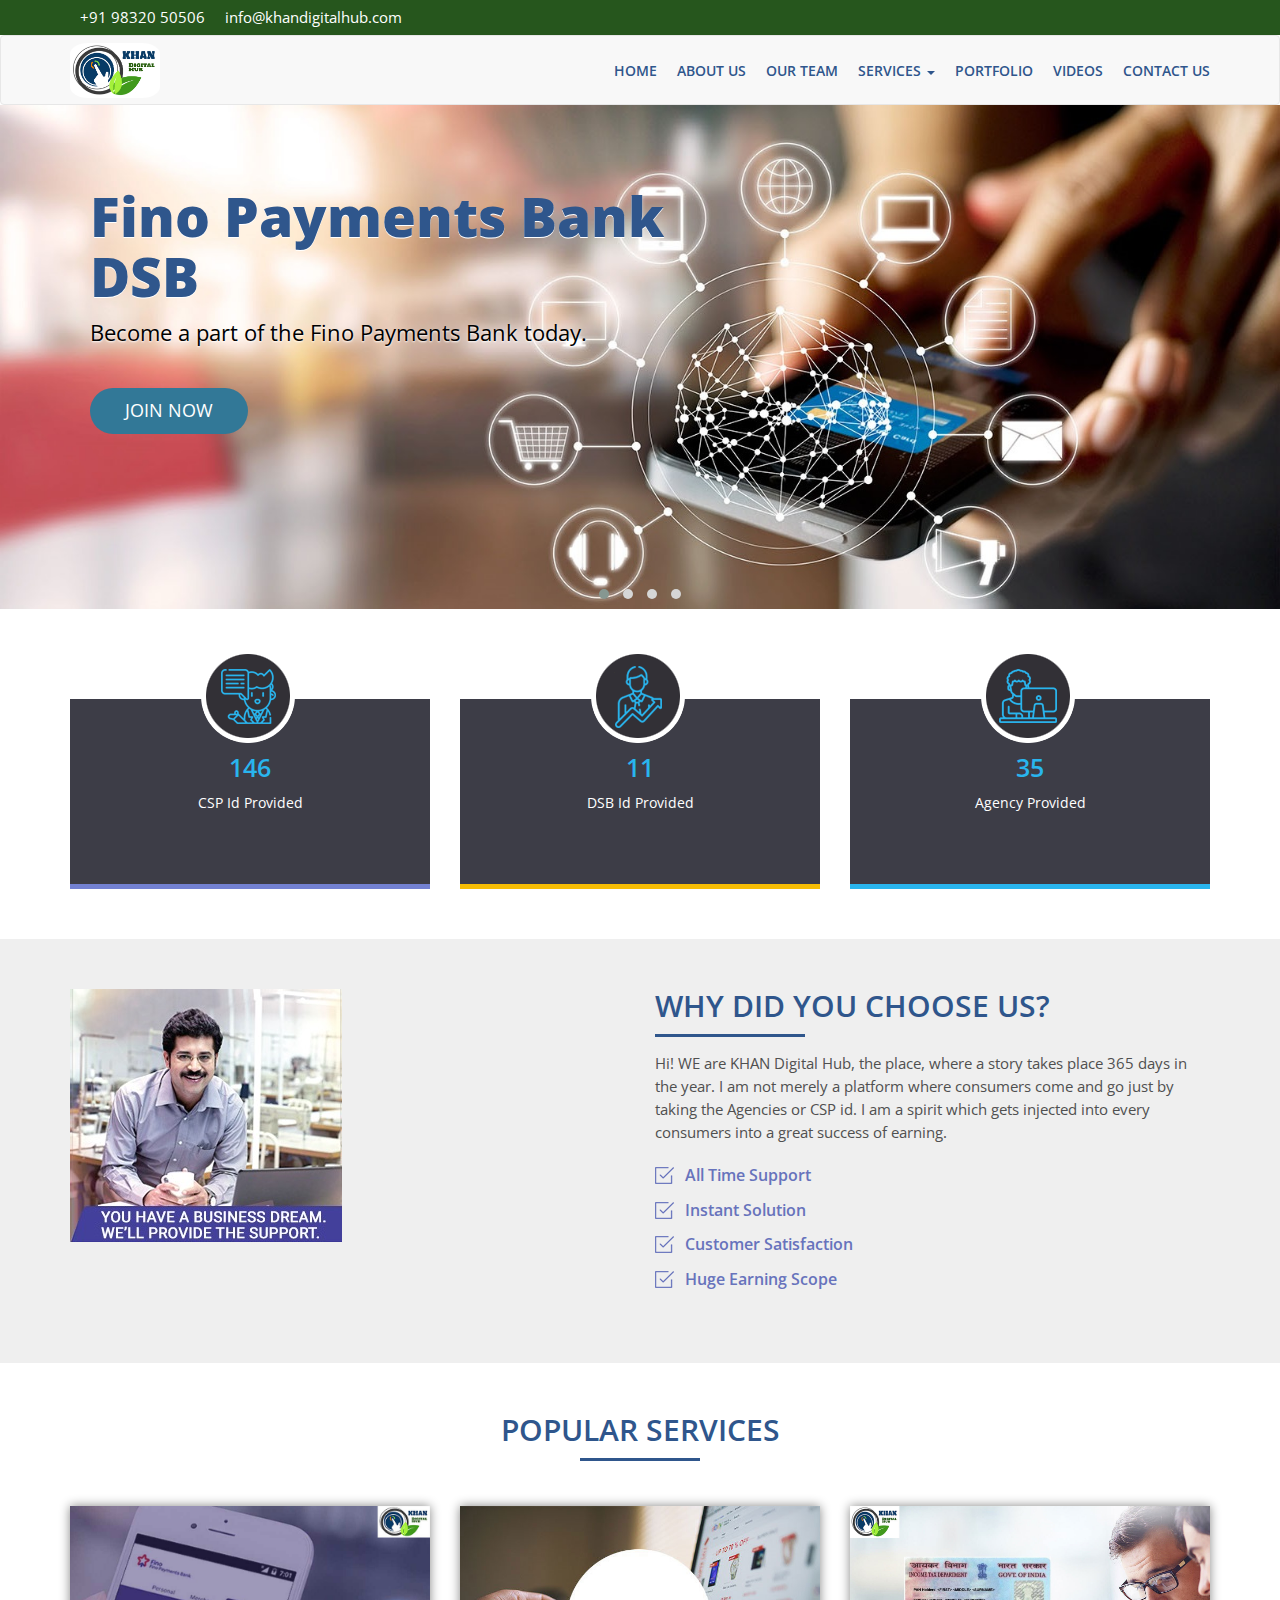
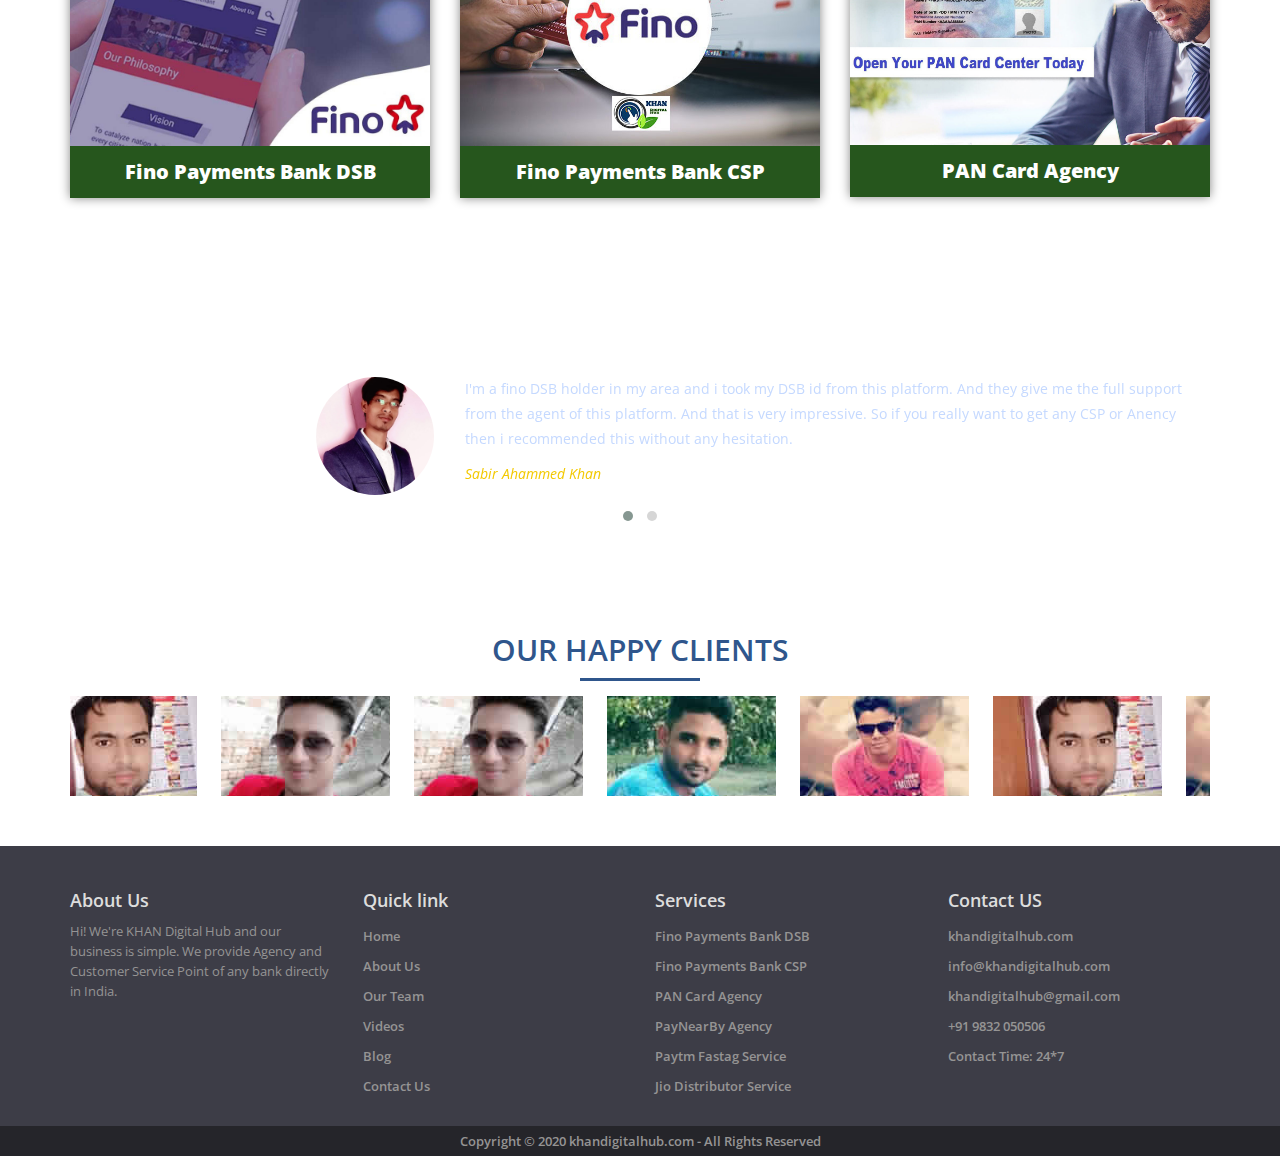
==== index.html @ 502a7b8c "Update02" ====
<!DOCTYPE html>
<html lang="en"> 
<head>
    <meta charset="utf-8">
    <meta http-equiv="X-UA-Compatible" content="IE=edge">
    <meta name="viewport" content="width=device-width, initial-scale=1, user-scalable=no">
    <!-----The above 3 meta tags *must* come first in the head; any other head content must come *after* these tags----->

    <title>khandigitalhub</title>

    <link rel="icon" href="img/fav.png" type="image/png" sizes="16x16">

    <!-----Bootstrap----->
    <link rel="stylesheet" href="https://use.fontawesome.com/releases/v5.0.10/css/all.css" integrity="sha384-+d0P83n9kaQMCwj8F4RJB66tzIwOKmrdb46+porD/OvrJ+37WqIM7UoBtwHO6Nlg" crossorigin="anonymous">
    <link href="https://fonts.googleapis.com/css?family=Open+Sans:300,300i,400,400i,600,600i,700,700i,800,800i" rel="stylesheet"> 
    <link href="css/bootstrap.min.css" rel="stylesheet">
    <link href="css/owl.carousel.min.css" rel="stylesheet">
    <link href="css/owl.theme.default.min.css" rel="stylesheet">

    <script type="text/javascript" src="js/crawler.js"></script>

    <link href="css/style.css" rel="stylesheet">

    <script src="js/jquery.min.js"></script>
    <script src="js/bootstrap.min.js"></script>
    <script src="js/owl.carousel.min.js"></script>

    <!-----HTML5 shim and Respond.js for IE8 support of HTML5 elements and media queries----->
    <!-----WARNING: Respond.js doesn't work if you view the page via file://----->
    <!-----[if lt IE 9]>
      <script src="https://oss.maxcdn.com/html5shiv/3.7.3/html5shiv.min.js"></script>
      <script src="https://oss.maxcdn.com/respond/1.4.2/respond.min.js"></script>
    <![endif]----->
</head>

<body>
    <!----Header start here----->
  	<header>
	    <div class="header_top">
    	    <div class="container">
                <ul class="pull-left">    
                    <li><i class="fas fa-phone-volume"></i> +91  98320 50506 </li>
                    <li><i class="far fa-envelope"></i> info@khandigitalhub.com </li>
                </ul>
                <ul class="pull-right">    
                    <li class="web"><a target="_blank" href="https://www.facebook.com/Khandigitalhub"><i class="fab fa-facebook-f"></i></a></li>
                    <li class="web"><a href="#"><i class="fab fa-twitter"></i></a></li>
                    <li class="web"><a href="#"><i class="fab fa-google-plus-g"></i></a></li>
                    <li class="web"><a href="#"><i class="fas fa-rss"></i></a></li>
                </ul>
            </div>
        </div>
        <nav class="navbar navbar-default">
            <div class="container">
                <!-----Brand and toggle get grouped for better mobile display----->
                <div class="navbar-header">
                    <button type="button" class="navbar-toggle collapsed" data-toggle="collapse" data-target="#bs-example-navbar-collapse-1" aria-expanded="false">
                        <span class="sr-only">Toggle navigation</span>
                        <span class="icon-bar"></span>
                        <span class="icon-bar"></span>
                        <span class="icon-bar"></span>
                    </button>
                    <a class="navbar-brand" href="index.html"><img src="img/logo.png"></a>
                </div>
                <!-----Collect the nav links, forms, and other content for toggling----->
                <div class="collapse navbar-collapse" id="bs-example-navbar-collapse-1">
                    <ul class="nav navbar-nav navbar-right">          
                    	<li><a href="index.html">Home </a></li>
                        <li><a href="about.html">About Us </a></li>
                        <li><a href="team.html">Our Team </a></li>
                        <li class="dropdown"><a class="dropdown-toggle" data-toggle="dropdown" href="#">Services  <b class="caret"></b></a>
                            <ul class="dropdown-menu">
                                <li><a href="fino-dsb.html">Fino Payments Bank DSB</a></li>
                                <li><a href="fino-csp.html">Fino Payments Bank CSP</a></li>
                                <li><a href="pan-card.html">PAN Card Agency</a></li>
                                <li><a href="pay-near-by.html">PayNearBy Agency</a></li>
                                <li><a href="paytm-fastag.html">Paytm Fastag Service</a></li>
                                <li><a href="jio-dsb.html">Jio Distributor Service</a></li>
                            </ul>
                        </li>
                        <li><a href="portfolio.html">Portfolio</a></li>
                        <li><a href="videos.html">Videos </a></li>
                        <li><a href="contact.html">Contact Us </a></li>    
                    </ul>
                </div><!-----/.navbar-collapse----->
            </div><!-----/.container-fluid----->
        </nav>
	</header>
    <!-----Header end here----->
    <!-----slider start here----->
    <div class="slider_top">
        <div id="slideshow" class="owl-carousel owl-theme">
            <div class="item">
                <img src="img/slide_1.jpg">
                <div class="slide_con">
                    <h1>Fino Payments Bank DSB</h1>
                    <p>Become a part of the Fino Payments Bank today.</p>
                    <a data-toggle="modal" data-target="#myModal" class="slide_btn">Join Now <i class="fas fa-chevron-right"></i></a>
                </div>
            </div>
            <div class="item">
                <img src="img/slide_2.gif">
                <div class="slide_con">
                    <h1>Fino Payments Bank CSP</h1>
                    <p>Become a part of the Fino Payments Bank today.</p>
                    <a data-toggle="modal" data-target="#myModal" class="slide_btn">Join Now <i class="fas fa-chevron-right"></i></a>
                </div>
            </div>
            <div class="item">
                <img src="img/slide_1.jpg">
                <div class="slide_con">
                    <h1>PAN Card Agency</h1>
                    <p>Get your agency today.</p>
                    <a data-toggle="modal" data-target="#myModal" class="slide_btn">Join Now <i class="fas fa-chevron-right"></i></a>
                </div>
            </div>
            <div class="item">
                <img src="img/slide_2.gif">
                <div class="slide_con">
                    <h1>PAN Card Agency</h1>
                    <p>Get your agency today.</p>
                    <a data-toggle="modal" data-target="#myModal" class="slide_btn">Join Now <i class="fas fa-chevron-right"></i></a>
                </div>
            </div>
        </div>
    </div>
    <!-----Modal start here----->
    <div id="myModal" class="modal fade" role="dialog">
        <div class="modal-dialog">
            <!-----Modal content----->
            <div class="modal-content">
                <div class="modal-header">
                    <button type="button" class="close" data-dismiss="modal">&times;</button>
                    <h4 class="modal-title">Join Now</h4>
                </div>
                <div class="modal-body">
                    <form id="contact-form" method="post" action="http://khandigitalhub.com/contact.php" role="form">
                        <div class="row">
                            <div class="col-md-6">
                                <div class="form-group">
                                    <label>Name</label>
                                    <input class="form-control" name="name" id="name" placeholder="Enter Your Name" type="text" required>
                                </div>
                            </div>
                            <div class="col-md-6">
                                <div class="form-group">
                                    <label>Email</label>
                                    <input class="form-control" name="email" id="email" 
                                    placeholder="Enter Your Email" type="email" required>
                                </div>
                            </div>
                            <div class="col-md-6">
                                <div class="form-group">
                                    <label>Subject</label>
                                    <input class="form-control" name="subject" id="subject" 
                                    placeholder="Enter Your Requirement" required>
                                </div>
                            </div>
                            <div class="col-md-6">
                                <div class="form-group">
                                    <label>Phone No</label>
                                    <input class="form-control" name="phone" id="phone" 
                                    placeholder="Enter Your Phone No" required>
                                </div>
                            </div>
                        </div>
                        <div class="form-group">
                            <label>Message</label>
                            <textarea class="form-control" name="message" id="message" placeholder="Enter Your Message" rows="3" required></textarea>
                        </div>
                        <div class="text-right">
                            <button style="border:0;" class="slide_btn text-right" type="submit">Send</button> 
                            <div class="clearfix"></div>
                        </div>
                    </form>
                </div>
            </div>
        </div>
    </div>
    <!-----slider end here----->
    <!-----Business box start here----->
    <div class="container">
        <div class="row">
            <div class="col-lg-4">
                <div class="business_box">
                    <img class="business_box_icon" src="img/moctest_icon2.png">
                    <h2>146</h2>
                    <p>CSP Id Provided</p>
                    <div class="overlay">
                        <a href="#" class="box_link">View List</a>
                    </div>      
                </div>
            </div>
            <div class="col-lg-4">
                <div class="business_box business_box2">
                    <img class="business_box_icon" src="img/about_icon02.png">
                    <h2>11</h2>
                    <p>DSB Id Provided</p>
                    <div class="overlay">
                        <a href="#" class="box_link">View List</a>
                    </div> 
                </div>
            </div> 
            <div class="col-lg-4">
                <div class="business_box business_box3">
                    <img class="business_box_icon" src="img/about_icon22.png">
                    <h2>35</h2>
                    <p>Agency Provided</p>
                    <div class="overlay">
                        <a href="#" class="box_link">View List</a>
                    </div>
                </div>
            </div>
        </div>
    </div>
    <!-----Business box end here----->
    <!-----Moto start here----->
    <div class="successful_student_part">
        <div class="container">
            <div class="row">
                <div class="col-lg-6">
                    <img src="img/about_img.jpg">
                </div>
                <div class="col-lg-6">
                    <h2>Why did You Choose Us?</h2>
                    <p>Hi! WE are KHAN Digital Hub, the place, where a story takes place 365 days in the year. I am not merely a platform where consumers come and go just by taking the Agencies or CSP id. I am a spirit which gets injected into every consumers into a great success of earning.</p>
                    <ul class="advantage_list">
                        <li>All Time Support</li>
                        <li>Instant Solution</li>
                        <li>Customer Satisfaction</li>
                        <li>Huge Earning Scope</li>
                    </ul>
                </div>
            </div>  
        </div>
    </div>
    <!-----Moto end here----->
    <!-----Services start here----->
    <div class="services_box">
        <div class="container">
            <div class="row">
                <h2>POPULAR SERVICES</h2>
                <div class="clr30"></div>
                <div class="col-lg-4">
                    <div class="hover_box">
                        <div class="box">
                            <img src="img/box1.jpg">
                            <div class="box-content">
                                <div class="inner-content">
                                    <h3 class="title">Join Now</h3>  
                                </div>
                                <ul class="icon">
                                    <li><a data-toggle="modal" data-target="#myModal"><i class="fas fa-plus-circle"></i></a></li>
                                </ul>
                            </div>
                        </div>
                        <div class="con">
                            <h3>Fino Payments Bank DSB</h3>
                        </div>
                    </div>
                </div>
                <div class="col-lg-4">
                    <div class="hover_box">
                        <div class="box">
                            <img src="img/box2.jpg">
                            <div class="box-content">
                                <div class="inner-content">
                                     <h3 class="title">Join Now</h3>
                                </div>
                                <ul class="icon">
                                    <li><a data-toggle="modal" data-target="#myModal"><i class="fas fa-plus-circle"></i></a></li>
                                </ul>
                            </div>
                        </div>
                        <div class="con">
                            <h3>Fino Payments Bank CSP</h3>
                        </div>
                    </div>
                </div>
                <div class="col-lg-4">
                    <div class="hover_box">
                        <div class="box">
                            <img src="img/box3.jpg">
                            <div class="box-content">
                                <div class="inner-content">
                                    <h3 class="title">Join Now</h3>
                                </div>
                                <ul class="icon">
                                    <li><a data-toggle="modal" data-target="#myModal"><i class="fas fa-plus-circle"></i></a></li>
                                </ul>
                            </div>
                        </div>
                        <div class="con">
                            <h3>PAN Card Agency</h3>          
                        </div>
                    </div>
                </div>      
            </div>
        </div> 
    </div>
    <!-----Services end here----->
    <!-----Testimonial start here----->
    <div class="testimonials">
        <div class="container">
            <div id="testimonial" class="owl-carousel owl-theme">
                <div class="item">
                    <h3>Clients Feedback</h3>
                    <div class="col-lg-4">
                        <img class="student" src="img/my.jpeg">
                    </div>
                    <div class="col-lg-8">
                        <p>I'm a fino DSB holder in my area and i took my DSB id from this platform. And they give me the full support from the agent of this platform. And that is very impressive. So if you really want to get any CSP or Anency then i recommended this without any hesitation.</p>
                        <em>Sabir Ahammed Khan</em>
                    </div>
                </div>
                <div class="item">
                    <h3>Clients Feedback</h3>
                    <div class="col-lg-4">
                        <img class="student" src="img/bro.jpg">
                    </div>
                    <div class="col-lg-8">
                        <p>This is the best CSP & Agency Providing company in West Bengal. They provide Fino Payments Bank CSP and DSB id here.</p>
                        <em>Md Abdul Aziz Khan</em>
                    </div>
                </div>    
            </div> 
        </div>
    </div>
    <!-----Testimonial end here----->
    <!-----Client start here----->
    <div class="our_client">
        <div class="container">
            <h2>Our Happy Clients</h2>
            <div class="marquee" id="mycrawler2">
                <img src="img/client_01.jpg">
                <img src="img/client_02.jpg">
                <img src="img/client_03.jpg">
                <img src="img/client_04.jpg">
                <img src="img/client_01.jpg">
                <img src="img/client_03.jpg">
                <img src="img/client_02.jpg">
            </div>
        </div>
    </div>
    <!-----Client start here----->
    <!-----Footer start here----->
    <footer>
        <div class="container">
            <div class="row">
                <div class="col-lg-3">
                    <h2>About Us</h2>
                    <p>Hi! We're KHAN Digital Hub and our business is simple. We provide Agency and Customer Service Point of any bank directly in India.</p>
                    <div class="clr30"></div>
                    <ul class="socal_link">
                        <li><a href="https://www.facebook.com/khandigitalhu"><i class="fab fa-facebook-square"></i></a></li>
                        <li><a href="#"><i class="fab fa-google-plus-square"></i></a></li>
                        <li><a href="#"><i class="fab fa-twitter-square"></i></a></li>
                        <li><a href="#"><i class="fab fa-linkedin"></i></a></li>
                    </ul>
                    <div class="clearfix"></div>
                </div>
                <div class="col-lg-3">
                    <h2>Quick link</h2>
                    <ul>
                        <li><a href="index.html">Home</a></li>
                        <li><a href="about.html">About Us</a></li>
                        <li><a href="team.html">Our Team</a></li>
                        <li><a href="videos.html">Videos</a></li>
                        <li><a href="https://khansabirahammed.wixsite.com/khandigitalhub/">Blog</a></li>
                        <li><a href="contact.html">Contact Us</a></li>   
                    </ul>
                </div>
                <div class="col-lg-3">
                    <h2>Services</h2>
                    <ul>    
                        <li><a href="fino-dsb.html">Fino Payments Bank DSB</a></li>
                        <li><a href="fino-csp.html">Fino Payments Bank CSP</a></li>
                        <li><a href="pan-card.html">PAN Card Agency</a></li>
                        <li><a href="pay-near-by.html">PayNearBy Agency</a></li>
                        <li><a href="paytm-fastag.html">Paytm Fastag Service</a></li>
                        <li><a href="jio-dsb.html">Jio Distributor Service</a></li>
                    </ul>
                </div>
                <div class="col-lg-3">
                    <h2>Contact US</h2>
                    <ul>    
                        <li><i class="fas fa-globe"></i> khandigitalhub.com</li>
                        <li><i class="fas fa-envelope"></i> info@khandigitalhub.com</li>
                        <li><i class="fas fa-envelope"></i> khandigitalhub@gmail.com</li>
                        <li><i class="fas fa-phone-square"></i> +91 9832 050506</li>
                        <li><i class="fas fa-clock"></i> Contact Time: 24*7</li>
                    </ul>
                </div>            
            </div>
        </div>
        <p class="copyright">Copyright © 2020 khandigitalhub.com - All Rights Reserved</p>
    </footer>
    <!-----Footer end here----->  
    <script>
        $('#slideshow').owlCarousel({
            items:1,
            margin:5,
            loop:true,
            autoplay:true,
            smartSpeed:500,
            Default: true,    
        });
        $('#successful_student').owlCarousel({
            loop:true,
            margin:20,
            nav:true,
            navText : ["<i class='fas fa-arrow-left'></i> ","<i class='fas fa-arrow-right'></i>"],
            dots:false,
            responsive:{
                0:{
                    items:1
                },
                600:{
                    items:2
                },
                1000:{
                    items:6
                }
            }   
        });
        $('#testimonial').owlCarousel({
            items:1,
            margin:5,
            autoHeight:true,
            dots:true,
            loop:true,
            autoplay:true,
            smartSpeed:500,
            Default: true,
        });
    </script>
    <script>
        $(document).ready(function(e) {
            $(".showcon").hide();
            $(".morecon").click(function(){
                $(".showcon").show("slow");
                $(this).hide("slow");
            });           
        });
    </script>
    <script type="text/javascript">
        marqueeInit({
            uniqueid:'mycrawler2',
            style: {
                'padding':'10px',
                'width':'100%',
                'height':'100px'
            },
            inc:5, //speed - pixel increment for each iteration of this marquee's movement
            mouse:'cursor driven', //mouseover behavior ('pause' 'cursor driven' or false)
            moveatleast:2,
            neutral:150,
            savedirection:true,
            random:true
        });
    </script>
</body>
</html>
---- css/style.css ----
@charset "utf-8";
/* CSS Document */
*{ margin:0; padding:0;}
ul{ list-style:none;}
body{ font-family:'Open Sans',sans-serif;}
.clr30{ clear:both; height:30px;}

.header_top{ background:#26561D; padding:7px; color:#fff;}
.header_top ul{ margin:0; padding:0;}
.header_top ul li{ float:left; padding:0 10px; color:#fff; font-size:15px;}
.header_top ul li a{ color:#fff;}
.header_top ul li a:hover{ color:#79C653;}

.navbar{ margin-bottom:0; min-height:70px;}
.navbar-brand{ padding:5px; height:auto;}
.navbar-brand{ padding:0; margin:7px 0 0 0px !important}
.navbar-brand img{ width:90px !important; height:55px; border-radius:20% !important;}

.navbar-nav{ margin-top:5px;}
.navbar-nav li{ padding:20px 0 10px 20px; font-size:14px;}
.navbar-nav li a{ padding:0; color:#2F568C !important; text-transform: uppercase; font-weight: 600 }
.navbar-nav li a:hover{ color:#4B9D34 !important;}

.slider_top{ position:relative; margin-bottom:30px;}
.slider_top .owl-dots{ z-index:9999; position:absolute; width:100%; bottom:0px;}
.slide_con{ position:absolute; z-index:9999; color:#ffff; left:7%; top:12%; width:45%;}
.slide_con h1{ color:#2F568C; font-size:55px; font-weight:800; text-shadow:#fff 0px 1px 0px; }
.slide_con p{ color:#000; font-size:22px; width:100%;  text-shadow:#fff 0px 1px 2px;}
.slide_btn{ background:#327897; color:#fff; padding:10px 35px; text-transform: uppercase; font-size: 18px; margin-top: 30px; float:left; border-radius:25px;}
.slide_btn:hover{ background:#26561D; color:#fff; text-decoration:none;}

.overlay{ position:absolute; top:0; bottom:0; left:0; right:0; height:100%; width:100%; opacity:0; transition:0.5s ease; background-color:rgba(50, 48, 54, 0.9); z-index:88; text-align:center;}
.business_box:hover .overlay{ opacity:1;}
.box_link{ font-size:18px; text-transform:uppercase; color: #fff; display:block; margin:30% auto; font-weight:600;}
.box_link:hover{ color:#fff; text-decoration:none;}

.business_box_icon{ position:absolute; top:-50px; left:36.5%; z-index: 99;}
.business_box{ background:#3d3d47; border-bottom:#7381d2 solid 5px; padding:55px 15px 10px 15px; position:relative; margin-top:60px; min-height:190px; text-align:center; position:relative;}
.business_box p{ font-size:14px; color:#fff; line-height:24px;}
.business_box h2{ color:#29b5ee; font-weight:600; font-size:25px; margin:0 0 10px 0;}
.business_box2 h2,.business_box3 h2{ color:#29b5ee; font-weight:600; font-size:25px; margin:0 0 10px 0;}
.business_box2{ border-bottom:#f7bd04 solid 5px;}
.business_box3{ border-bottom:#29b5ee solid 5px;}

.successful_student_part{ background:#efefef; padding:50px 0; margin:50px 0 50px 0;}
.successful_student_part h2{ color:#2F568C; font-size:30px; margin:0px 0 30px 0; font-weight: 600; position:relative; text-transform:uppercase;}
.successful_student_part h2::after{ position:absolute; width:150px; height:3px; background:#2F568C; content:""; bottom:-15px; left:0;}
.successful_student_part p{ color:#505050;font-size:15px; line-height: 23px; }
.successful_student_part .owl-nav button{ margin:0 15px !important; width:60px; padding:10px !important;background:#0e335d !important; color:#fff !important;}

.hover_box{ box-shadow:rgb(134, 134, 133) 0 0 10px;}
.hover_box .con h3{ font-size:20px; font-weight:800; color:#fff; background:#26561D; margin:0; padding: 15px;text-align:center;}

.testimonials{ background:url(../img/testimonials_bg.jpg) fixed no-repeat; background-size:cover; padding:50px 0; color:rgb(197, 217, 255); line-height:25px;}
.testimonials h3{ text-transform:uppercase; color:#fff; font-size:25px; font-weight:600; position:relative; margin:0 0 50px 0; text-align:center;}
.testimonials h3::after{ position:absolute; width:140px; height: 3px; background:#fff; content:""; bottom:-15px; left:50%; margin-left:-70px;}
.testimonials em{ color:#f3c901;}
.testimonials .student{ width:120px !important; height:120px !important; border-radius:50%; margin:0 auto; object-fit:cover; border:#fff solid 1px; float:right;}

.body_con{ padding-bottom:40px;}
.body_con p{ font-size:14px; line-height:24px; color:#1e1e1e;}
.body_con h2{ font-size:20px; line-height:24px; color:#0e335d;}
.body_con .red_more{ font-size:18px; color:#0e335d; text-transform:uppercase; cursor:pointer;}
.body_con .red_more:hover{ font-size:18px; color:#0754ab; text-transform:uppercase; text-decoration:none;}

.advantage_list{ margin-top: 20px;}
.advantage_list li{ padding:0 0 12px 30px; background:url(../img/tick_icon.png) 0 3px  no-repeat; font-size:16px; color:#6773bc;font-weight: 600; }

.students_list li{ width:25%; float:left; text-align:center; margin-bottom:10px;}
.students_list li img{ width:90%; height:150px; float:left; text-align:center; border:#0e335d solid 1px; object-fit:cover;}

footer{ background:#3d3d47; padding:25px 0 0 0;}
footer h2{ color:#dddddd; font-size:18px; font-weight:600}
footer p{ color:#959494; line-height:30px; font-size:13px; line-height:20px;}
footer ul li{ color:#959494; line-height:30px; font-size:13px; font-weight: 600} 
footer ul li a{ color:#959494; line-height:30px;}
footer ul li a:hover{ color:#79C653; text-decoration:none;}

ul.socal_link li{ float:left; margin:10px 10px 0 0;}
ul.socal_link li a{ font-size:22px !important;}

.copyright{ background:#25252a; color:#959494; text-align:center; font-size:13px; padding:5px 0; margin:15px 0 0 0;font-weight: 600}
.web{ display:block}
.showcon{ width:100%;}

.our_client{ padding:50px 0;}
.our_client img{ margin:5px 10px;}
.our_client h2,.services_box h2{ color:#2F568C; font-size:30px; margin:0px 0 30px 0; font-weight:600; position:relative; text-transform:uppercase; text-align:center;}
.our_client h2::after,.services_box h2::after{ position:absolute; width:120px; height:3px; background:#2F568C; content:""; bottom:-15px; left:50%; margin-left:-60px}

.service_img{ width:100%; object-fit:cover;}
.services_box{ margin-bottom:50px;}

.inner_banner{ width:100%; height:250px; background:url(../img/testimonials_bg.jpg) center center no-repeat; background-size:cover; margin-bottom: 50px;}
.inner_banner h2{ color:#fff; text-align:center; font-weight: 300; font-size: 40px !important; margin-top: 70px; text-transform: uppercase; }
.inner_banner h2 strong{ color:#fff; font-size:60px !important; font-weight: 800;  display: block;}
.inner_row{ padding-bottom:50px;}
.inner_row p{ color:#505050; font-size:16px; line-height: 28px;}
.inner_row h2{ color:#505050; font-size:35px !important; line-height: 25px; margin-bottom: 25px; color: #6773bc; margin-top: 0;}

.odd_row{ background:#efefef; padding:50px 0; margin-bottom: 50px;}
.course_box{ box-shadow:rgb(151, 151, 149) 0 0 8px; padding: 30px; margin: 15px 0; min-height: 320px;}
.course_box h2{ font-size:20px; font-weight:800;}
.course_box h3{ font-size:16px; color:#1faae6;}
.dropdown .dropdown-menu li{ padding:5px 15px}
.video_box{ margin-bottom:25px;}
.modal-header{ background:#1faae6; color:#fff;}
#contact-form input{ border-radius:0;}
#contact-form textarea{ border-radius:0; resize:none;}

.box{ text-align:center; overflow:hidden; position:relative;}
.box img{ width:100%; height:auto; transform:scale(1); transition:all 0.3s ease 0s;}
.box:hover img{ transform:scale(1.5); opacity:0.5;}
.box:before{ content:""; width:100%; height:100%; background:#6773bc; opacity:0.5; position:absolute; top: 100%;   left: 0;  z-index: 1; transition: all 0.35s ease-in 0.3s;}
.box:hover:before{ top:0; transition:all 0.35s ease-out 0s;}
.box:after{ content:""; position:absolute; bottom:100%; left:50%; border-width: 200px 200px 0 200px; border-style: solid;  border-color: #13191b transparent transparent transparent; opacity: 0.9;  transform: translateX(-50%); transition: all 0.35s ease-out 0s;}
.box:hover:after{ bottom: 25%; transition:all 0.35s ease-in 0.2s;}
.box .box-content{ width: 100%; height:100%; position:absolute; top:0; left:0; z-index:1;}
.box .title{ display:inline-block; width:100%;padding:0 30px; margin:0; font-weight:600; position: absolute;   top: 20%;  left: 0;  opacity: 0; transition: all 0.35s ease 0.5s; color: #fff;}
.box:hover .title{ transform:translate(0, -50%);}
.box .icon{ width:100%; padding:0; margin:0; list-style:none; position:absolute; bottom:5px; left: 0;  opacity: 0; transition: all 0.35s ease 0.5s;}
.box .icon li{ display:inline-block;}
.box:hover .title,.box:hover .post,.box:hover .icon{ opacity:1;}
.box .icon{ padding:0; margin:0; list-style:none; position:absolute; bottom: 110px;left: 50%; transform:translateX(-50%);transition: all 0.5s ease 0s;}
.box .icon li{ display:inline-block; margin:0 5px; opacity:0; transition:all 400ms cubic-bezier(1.000, -0.360, 0.570, -0.150);}
.box .icon li a{ color:#fff; font-size:30px;}
.box .icon li:first-child{ transform:translateX(-120px); }
.box .icon li:last-child{ transform:translateX(120px);}
.box:hover .icon li{ opacity: 1; transform:translateX(0);}
.business_box_icon{ -webkit-transition:width 0.5s, height 0.5s, -webkit-transform 0.5s;/* Safari */transition: width 0.5s, height 0.5s, transform 0.5s;}
.business_box:hover .business_box_icon{ -webkit-transform:rotate(360deg);/* Safari */transform: rotate(360deg);}
.course_box h4{ color:#1faae6; font-weight:600; font-size:18px; margin-top:20px;}
.wbe_d_l{ list-style:square inside;}
.wbe_d_l li{ float:left; margin-right:30px; line-height:30px; font-weight:600; font-size: 16px; }

@media only screen and (max-width: 700px){
	.navbar-collapse{ background:#fec115;}
	.navbar-nav li{ padding-top:5px; border-bottom:#fbe6a9 solid 1px;}
	.navbar-toggle{ background:#fec115; margin-top:10px;}
	.navbar-toggle span{ background:#000 !important;}
	.header_top ul{ float:left !important;}
	.header_top ul li{ padding-left:0; width:100%;}
	.web{ display:none;}
	.students_list li{ width:50%;}
	footer ul{ width:100%; display:block;}
	.navbar-nav{ margin-top:0; margin-bottom:0;}
	.successful_student_part img{ width:100%;}
	.navbar-brand img{width:230px; margin-left:10px;}
	.slide_con{left:5%; width:70%; top:0; text-align:left;}
	.slide_con h1 { font-size:25px;}
	.slide_con p{ display:none;}
	.slide_con .slide_btn{ display:none;}
	.hover_box{ margin-bottom:30px;}
	.successful_student_part h2{ text-transform: none; font-size: 25px; margin-top: 15px;}
	.testimonials .student{ float: none;}
	.testimonials{ text-align:center;}
	.inner_banner h2{ font-size:25px;}
	.inner_banner h2 strong{ font-size:35px;}
	.dropdown .dropdown-menu li{ padding:5px 0px}
	.nav .open .dropdown-menu>li>a{ padding:5px 15px 5px 12px;}
}
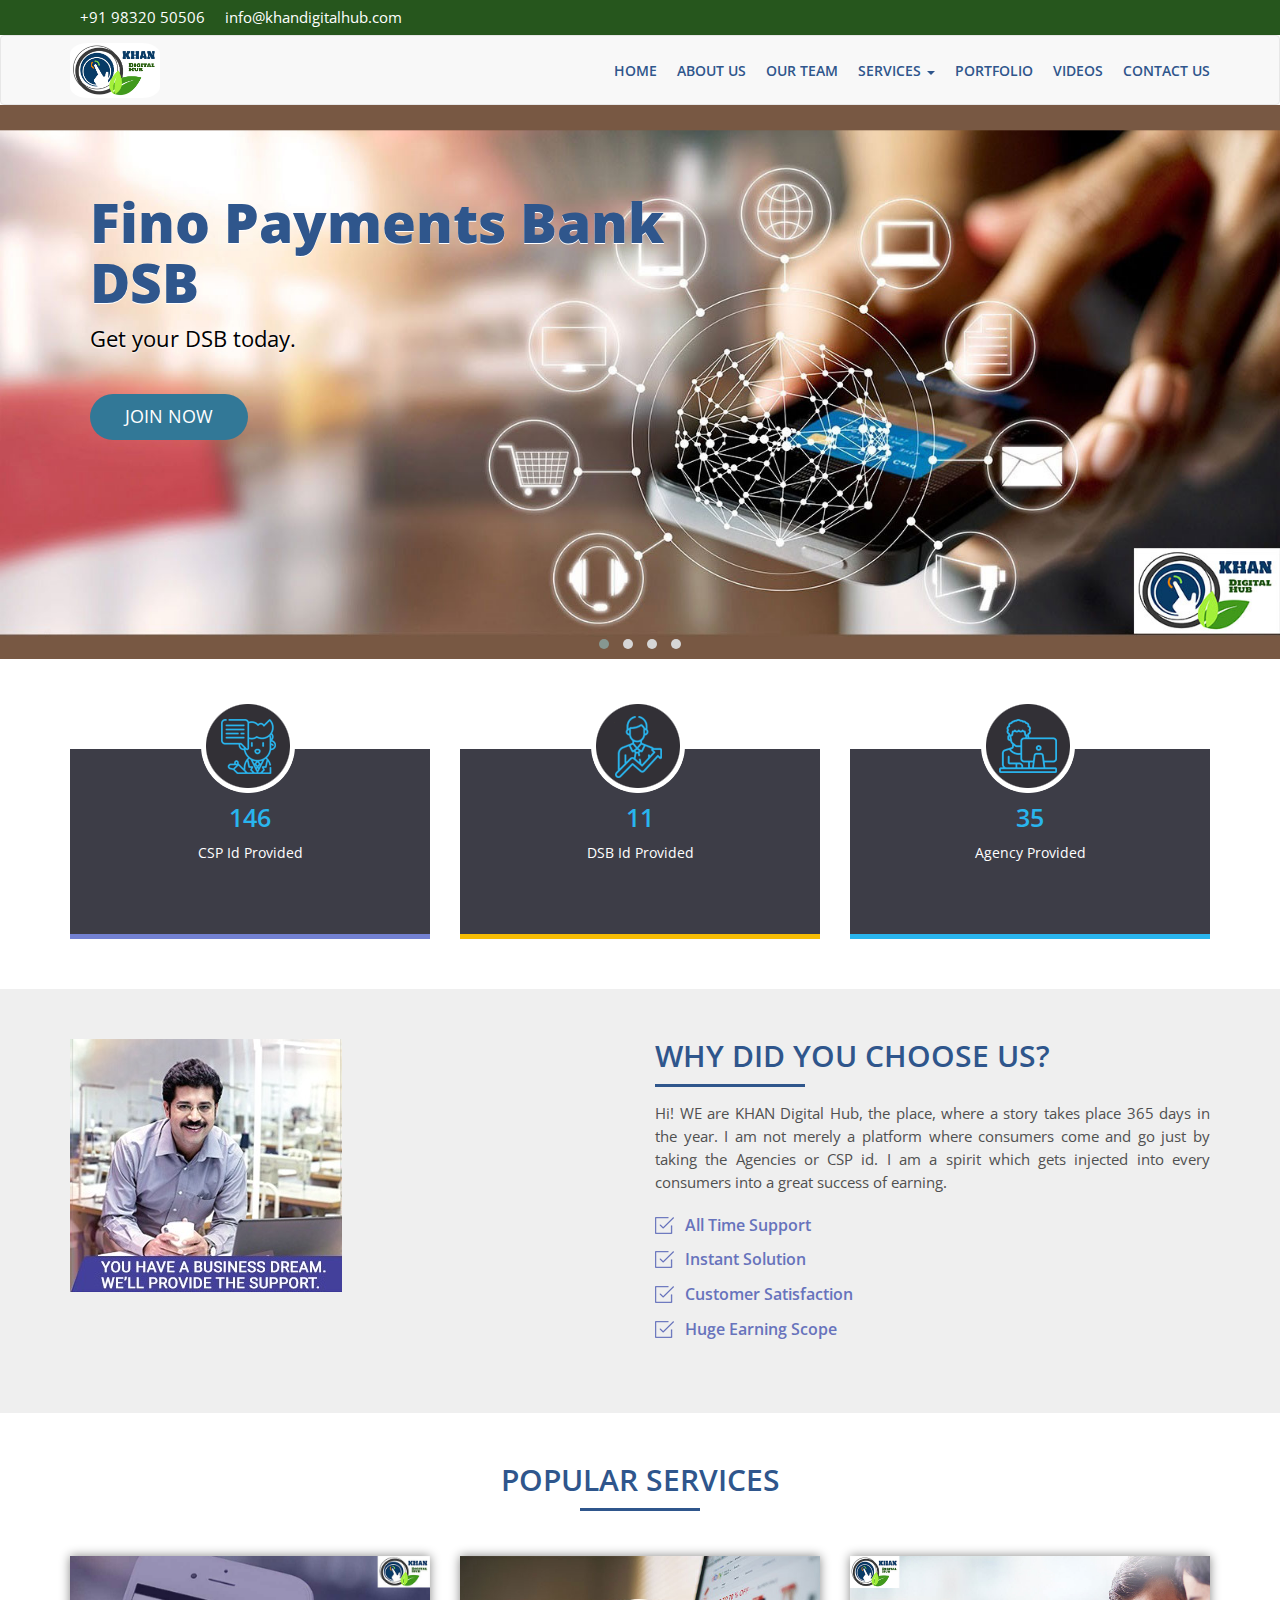
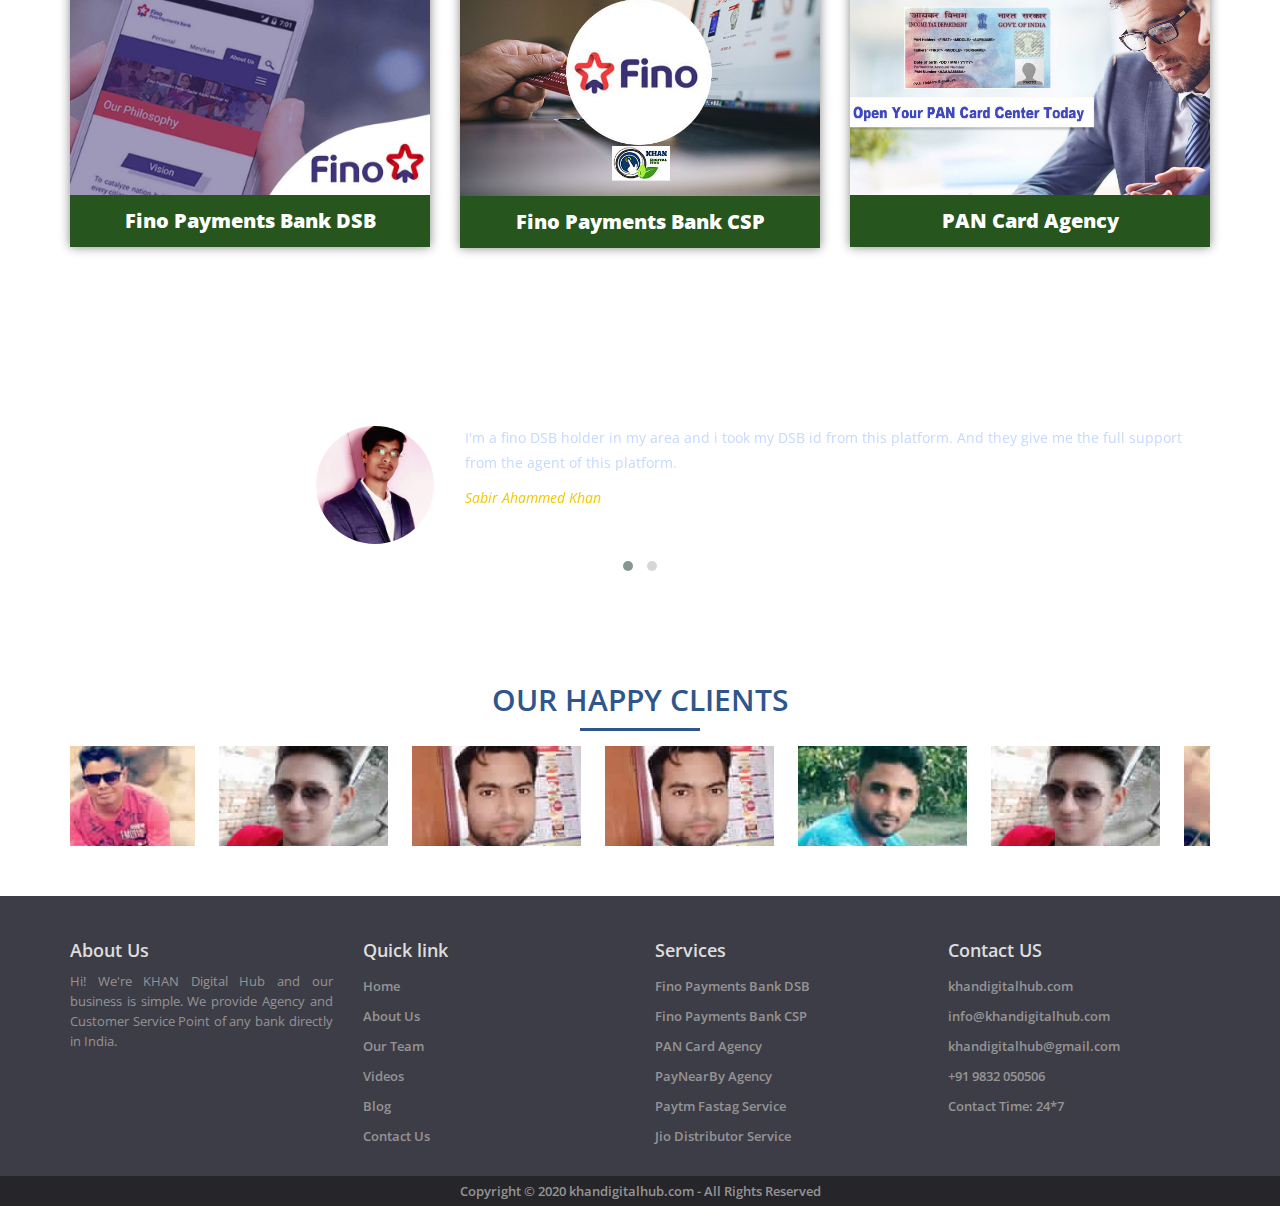
==== commit 57ebd22f: "Grand Update" ====
--- a/index.html
+++ b/index.html
@@ -35,9 +35,9 @@
 
 <body>
     <!----Header start here----->
-  	<header>
-	    <div class="header_top">
-    	    <div class="container">
+    <header>
+        <div class="header_top">
+            <div class="container">
                 <ul class="pull-left">    
                     <li><i class="fas fa-phone-volume"></i> +91  98320 50506 </li>
                     <li><i class="far fa-envelope"></i> info@khandigitalhub.com </li>
@@ -65,9 +65,9 @@
                 <!-----Collect the nav links, forms, and other content for toggling----->
                 <div class="collapse navbar-collapse" id="bs-example-navbar-collapse-1">
                     <ul class="nav navbar-nav navbar-right">          
-                    	<li><a href="index.html">Home </a></li>
-                        <li><a href="about.html">About Us </a></li>
-                        <li><a href="team.html">Our Team </a></li>
+                        <li><a href="index.html">Home</a></li>
+                        <li><a href="about.html">About Us</a></li>
+                        <li><a href="team.html">Our Team</a></li>
                         <li class="dropdown"><a class="dropdown-toggle" data-toggle="dropdown" href="#">Services  <b class="caret"></b></a>
                             <ul class="dropdown-menu">
                                 <li><a href="fino-dsb.html">Fino Payments Bank DSB</a></li>
@@ -79,22 +79,22 @@
                             </ul>
                         </li>
                         <li><a href="portfolio.html">Portfolio</a></li>
-                        <li><a href="videos.html">Videos </a></li>
-                        <li><a href="contact.html">Contact Us </a></li>    
+                        <li><a href="videos.html">Videos</a></li>
+                        <li><a href="contact.html">Contact Us</a></li>    
                     </ul>
                 </div><!-----/.navbar-collapse----->
             </div><!-----/.container-fluid----->
         </nav>
-	</header>
+    </header>
     <!-----Header end here----->
-    <!-----slider start here----->
+    <!-----Slider start here----->
     <div class="slider_top">
         <div id="slideshow" class="owl-carousel owl-theme">
             <div class="item">
                 <img src="img/slide_1.jpg">
                 <div class="slide_con">
                     <h1>Fino Payments Bank DSB</h1>
-                    <p>Become a part of the Fino Payments Bank today.</p>
+                    <p>Get your DSB today.</p>
                     <a data-toggle="modal" data-target="#myModal" class="slide_btn">Join Now <i class="fas fa-chevron-right"></i></a>
                 </div>
             </div>
@@ -102,14 +102,14 @@
                 <img src="img/slide_2.gif">
                 <div class="slide_con">
                     <h1>Fino Payments Bank CSP</h1>
-                    <p>Become a part of the Fino Payments Bank today.</p>
+                    <p>Get your CSP today.</p>
                     <a data-toggle="modal" data-target="#myModal" class="slide_btn">Join Now <i class="fas fa-chevron-right"></i></a>
                 </div>
             </div>
             <div class="item">
                 <img src="img/slide_1.jpg">
                 <div class="slide_con">
-                    <h1>PAN Card Agency</h1>
+                    <h1>PayNearBy Agency</h1>
                     <p>Get your agency today.</p>
                     <a data-toggle="modal" data-target="#myModal" class="slide_btn">Join Now <i class="fas fa-chevron-right"></i></a>
                 </div>
@@ -177,12 +177,12 @@
             </div>
         </div>
     </div>
-    <!-----slider end here----->
+    <!-----Slider end here----->
     <!-----Business box start here----->
     <div class="container">
         <div class="row">
             <div class="col-lg-4">
-                <div class="business_box">
+                <div class="business_box business_box1">
                     <img class="business_box_icon" src="img/moctest_icon2.png">
                     <h2>146</h2>
                     <p>CSP Id Provided</p>
@@ -223,7 +223,7 @@
                 </div>
                 <div class="col-lg-6">
                     <h2>Why did You Choose Us?</h2>
-                    <p>Hi! WE are KHAN Digital Hub, the place, where a story takes place 365 days in the year. I am not merely a platform where consumers come and go just by taking the Agencies or CSP id. I am a spirit which gets injected into every consumers into a great success of earning.</p>
+                    <p align="justify">Hi! WE are KHAN Digital Hub, the place, where a story takes place 365 days in the year. I am not merely a platform where consumers come and go just by taking the Agencies or CSP id. I am a spirit which gets injected into every consumers into a great success of earning.</p>
                     <ul class="advantage_list">
                         <li>All Time Support</li>
                         <li>Instant Solution</li>
@@ -309,7 +309,7 @@
                         <img class="student" src="img/my.jpeg">
                     </div>
                     <div class="col-lg-8">
-                        <p>I'm a fino DSB holder in my area and i took my DSB id from this platform. And they give me the full support from the agent of this platform. And that is very impressive. So if you really want to get any CSP or Anency then i recommended this without any hesitation.</p>
+                        <p>I'm a fino DSB holder in my area and i took my DSB id from this platform. And they give me the full support from the agent of this platform.</p>
                         <em>Sabir Ahammed Khan</em>
                     </div>
                 </div>
@@ -349,7 +349,7 @@
             <div class="row">
                 <div class="col-lg-3">
                     <h2>About Us</h2>
-                    <p>Hi! We're KHAN Digital Hub and our business is simple. We provide Agency and Customer Service Point of any bank directly in India.</p>
+                    <p align="justify">Hi! We're KHAN Digital Hub and our business is simple. We provide Agency and Customer Service Point of any bank directly in India.</p>
                     <div class="clr30"></div>
                     <ul class="socal_link">
                         <li><a href="https://www.facebook.com/khandigitalhu"><i class="fab fa-facebook-square"></i></a></li>
@@ -460,4 +460,4 @@
         });
     </script>
 </body>
-</html>        
+</html>         --- a/css/style.css
+++ b/css/style.css
@@ -1,8 +1,10 @@
 @charset "utf-8";
+
 /* CSS Document */
 *{ margin:0; padding:0;}
 ul{ list-style:none;}
 body{ font-family:'Open Sans',sans-serif;}
+
 .clr30{ clear:both; height:30px;}
 
 .header_top{ background:#26561D; padding:7px; color:#fff;}
@@ -13,20 +15,19 @@
 
 .navbar{ margin-bottom:0; min-height:70px;}
 .navbar-brand{ padding:5px; height:auto;}
-.navbar-brand{ padding:0; margin:7px 0 0 0px !important}
+.navbar-brand{ padding:0; margin:7px 0 0 0px !important;}
 .navbar-brand img{ width:90px !important; height:55px; border-radius:20% !important;}
-
 .navbar-nav{ margin-top:5px;}
 .navbar-nav li{ padding:20px 0 10px 20px; font-size:14px;}
-.navbar-nav li a{ padding:0; color:#2F568C !important; text-transform: uppercase; font-weight: 600 }
+.navbar-nav li a{ padding:0; color:#2F568C !important; text-transform:uppercase; font-weight:600;}
 .navbar-nav li a:hover{ color:#4B9D34 !important;}
 
 .slider_top{ position:relative; margin-bottom:30px;}
 .slider_top .owl-dots{ z-index:9999; position:absolute; width:100%; bottom:0px;}
 .slide_con{ position:absolute; z-index:9999; color:#ffff; left:7%; top:12%; width:45%;}
-.slide_con h1{ color:#2F568C; font-size:55px; font-weight:800; text-shadow:#fff 0px 1px 0px; }
-.slide_con p{ color:#000; font-size:22px; width:100%;  text-shadow:#fff 0px 1px 2px;}
-.slide_btn{ background:#327897; color:#fff; padding:10px 35px; text-transform: uppercase; font-size: 18px; margin-top: 30px; float:left; border-radius:25px;}
+.slide_con h1{ color:#2F568C; font-size:55px; font-weight:800; text-shadow:#fff 0px 1px 0px;}
+.slide_con p{ color:#000; font-size:22px; width:100%; text-shadow:#fff 0px 1px 2px;}
+.slide_btn{ background:#327897; color:#fff; padding:10px 35px; text-transform:uppercase; font-size:18px; margin-top:30px; float:left; border-radius:25px;}
 .slide_btn:hover{ background:#26561D; color:#fff; text-decoration:none;}
 
 .overlay{ position:absolute; top:0; bottom:0; left:0; right:0; height:100%; width:100%; opacity:0; transition:0.5s ease; background-color:rgba(50, 48, 54, 0.9); z-index:88; text-align:center;}
@@ -43,17 +44,17 @@
 .business_box3{ border-bottom:#29b5ee solid 5px;}
 
 .successful_student_part{ background:#efefef; padding:50px 0; margin:50px 0 50px 0;}
-.successful_student_part h2{ color:#2F568C; font-size:30px; margin:0px 0 30px 0; font-weight: 600; position:relative; text-transform:uppercase;}
+.successful_student_part h2{ color:#2F568C; font-size:30px; margin:0px 0 30px 0; font-weight:600; position:relative; text-transform:uppercase;}
 .successful_student_part h2::after{ position:absolute; width:150px; height:3px; background:#2F568C; content:""; bottom:-15px; left:0;}
-.successful_student_part p{ color:#505050;font-size:15px; line-height: 23px; }
-.successful_student_part .owl-nav button{ margin:0 15px !important; width:60px; padding:10px !important;background:#0e335d !important; color:#fff !important;}
+.successful_student_part p{ color:#505050; font-size:15px; line-height:23px; }
+.successful_student_part .owl-nav button{ margin:0 15px !important; width:60px; padding:10px !important; background:#0e335d !important; color:#fff !important;}
 
 .hover_box{ box-shadow:rgb(134, 134, 133) 0 0 10px;}
-.hover_box .con h3{ font-size:20px; font-weight:800; color:#fff; background:#26561D; margin:0; padding: 15px;text-align:center;}
+.hover_box .con h3{ font-size:20px; font-weight:800; color:#fff; background:#26561D; margin:0; padding:15px; text-align:center;}
 
 .testimonials{ background:url(../img/testimonials_bg.jpg) fixed no-repeat; background-size:cover; padding:50px 0; color:rgb(197, 217, 255); line-height:25px;}
 .testimonials h3{ text-transform:uppercase; color:#fff; font-size:25px; font-weight:600; position:relative; margin:0 0 50px 0; text-align:center;}
-.testimonials h3::after{ position:absolute; width:140px; height: 3px; background:#fff; content:""; bottom:-15px; left:50%; margin-left:-70px;}
+.testimonials h3::after{ position:absolute; width:140px; height:3px; background:#fff; content:""; bottom:-15px; left:50%; margin-left:-70px;}
 .testimonials em{ color:#f3c901;}
 .testimonials .student{ width:120px !important; height:120px !important; border-radius:50%; margin:0 auto; object-fit:cover; border:#fff solid 1px; float:right;}
 
@@ -63,8 +64,8 @@
 .body_con .red_more{ font-size:18px; color:#0e335d; text-transform:uppercase; cursor:pointer;}
 .body_con .red_more:hover{ font-size:18px; color:#0754ab; text-transform:uppercase; text-decoration:none;}
 
-.advantage_list{ margin-top: 20px;}
-.advantage_list li{ padding:0 0 12px 30px; background:url(../img/tick_icon.png) 0 3px  no-repeat; font-size:16px; color:#6773bc;font-weight: 600; }
+.advantage_list{ margin-top:20px;}
+.advantage_list li{ padding:0 0 12px 30px; background:url(../img/tick_icon.png) 0 3px  no-repeat; font-size:16px; color:#6773bc; font-weight:600;}
 
 .students_list li{ width:25%; float:left; text-align:center; margin-bottom:10px;}
 .students_list li img{ width:90%; height:150px; float:left; text-align:center; border:#0e335d solid 1px; object-fit:cover;}
@@ -72,15 +73,15 @@
 footer{ background:#3d3d47; padding:25px 0 0 0;}
 footer h2{ color:#dddddd; font-size:18px; font-weight:600}
 footer p{ color:#959494; line-height:30px; font-size:13px; line-height:20px;}
-footer ul li{ color:#959494; line-height:30px; font-size:13px; font-weight: 600} 
+footer ul li{ color:#959494; line-height:30px; font-size:13px; font-weight:600;} 
 footer ul li a{ color:#959494; line-height:30px;}
 footer ul li a:hover{ color:#79C653; text-decoration:none;}
 
 ul.socal_link li{ float:left; margin:10px 10px 0 0;}
 ul.socal_link li a{ font-size:22px !important;}
 
-.copyright{ background:#25252a; color:#959494; text-align:center; font-size:13px; padding:5px 0; margin:15px 0 0 0;font-weight: 600}
-.web{ display:block}
+.copyright{ background:#25252a; color:#959494; text-align:center; font-size:13px; padding:5px 0; margin:15px 0 0 0;font-weight:600;}
+.web{ display:block;}
 .showcon{ width:100%;}
 
 .our_client{ padding:50px 0;}
@@ -91,12 +92,12 @@
 .service_img{ width:100%; object-fit:cover;}
 .services_box{ margin-bottom:50px;}
 
-.inner_banner{ width:100%; height:250px; background:url(../img/testimonials_bg.jpg) center center no-repeat; background-size:cover; margin-bottom: 50px;}
-.inner_banner h2{ color:#fff; text-align:center; font-weight: 300; font-size: 40px !important; margin-top: 70px; text-transform: uppercase; }
-.inner_banner h2 strong{ color:#fff; font-size:60px !important; font-weight: 800;  display: block;}
+.inner_banner{ width:100%; height:250px; background:url(../img/testimonials_bg.jpg) center center no-repeat; background-size:cover; margin-bottom:50px;}
+.inner_banner h2{ color:#fff; text-align:center; font-weight: 300; font-size: 40px; margin-top:70px; text-transform:uppercase;}
+.inner_banner h2 strong{ color:#79C653; font-size:60px; font-weight:800; display:block;}
 .inner_row{ padding-bottom:50px;}
-.inner_row p{ color:#505050; font-size:16px; line-height: 28px;}
-.inner_row h2{ color:#505050; font-size:35px !important; line-height: 25px; margin-bottom: 25px; color: #6773bc; margin-top: 0;}
+.inner_row p{ color:#505050; font-size:16px; line-height:28px;}
+.inner_row h2{ color:#505050; font-size:35px; line-height:25px; margin-bottom:25px; color:#6773bc; margin-top:0;}
 
 .odd_row{ background:#efefef; padding:50px 0; margin-bottom: 50px;}
 .course_box{ box-shadow:rgb(151, 151, 149) 0 0 8px; padding: 30px; margin: 15px 0; min-height: 320px;}
@@ -104,7 +105,7 @@
 .course_box h3{ font-size:16px; color:#1faae6;}
 .dropdown .dropdown-menu li{ padding:5px 15px}
 .video_box{ margin-bottom:25px;}
-.modal-header{ background:#1faae6; color:#fff;}
+.modal-header{ background:#26561D; color:#fff;}
 #contact-form input{ border-radius:0;}
 #contact-form textarea{ border-radius:0; resize:none;}
 
@@ -133,7 +134,7 @@
 .wbe_d_l{ list-style:square inside;}
 .wbe_d_l li{ float:left; margin-right:30px; line-height:30px; font-weight:600; font-size: 16px; }
 
-@media only screen and (max-width: 700px){
+@media only screen and (max-width:700px){
 	.navbar-collapse{ background:#fec115;}
 	.navbar-nav li{ padding-top:5px; border-bottom:#fbe6a9 solid 1px;}
 	.navbar-toggle{ background:#fec115; margin-top:10px;}
@@ -142,20 +143,19 @@
 	.header_top ul li{ padding-left:0; width:100%;}
 	.web{ display:none;}
 	.students_list li{ width:50%;}
-	footer ul{ width:100%; display:block;}
 	.navbar-nav{ margin-top:0; margin-bottom:0;}
 	.successful_student_part img{ width:100%;}
-	.navbar-brand img{width:230px; margin-left:10px;}
-	.slide_con{left:5%; width:70%; top:0; text-align:left;}
-	.slide_con h1 { font-size:25px;}
-	.slide_con p{ display:none;}
+	.navbar-brand img{ width:230px; margin-left:10px;}
+	.slide_con{ left:5%; width:70%; top:0; text-align:left;}
+	.slide_con h1 { font-size:30px;}
 	.slide_con .slide_btn{ display:none;}
 	.hover_box{ margin-bottom:30px;}
-	.successful_student_part h2{ text-transform: none; font-size: 25px; margin-top: 15px;}
-	.testimonials .student{ float: none;}
+	.successful_student_part h2{ text-transform:none; font-size:25px; margin-top:15px;}
+	.testimonials .student{ float:none;}
 	.testimonials{ text-align:center;}
-	.inner_banner h2{ font-size:25px;}
-	.inner_banner h2 strong{ font-size:35px;}
-	.dropdown .dropdown-menu li{ padding:5px 0px}
+	.inner_banner h2{ font-size:35px;}
+	.inner_banner h2 strong{ font-size:45px;}
+	.dropdown .dropdown-menu li{ padding:5px 0px;}
 	.nav .open .dropdown-menu>li>a{ padding:5px 15px 5px 12px;}
-}+        footer ul{ width:100%; display:block;}
+}
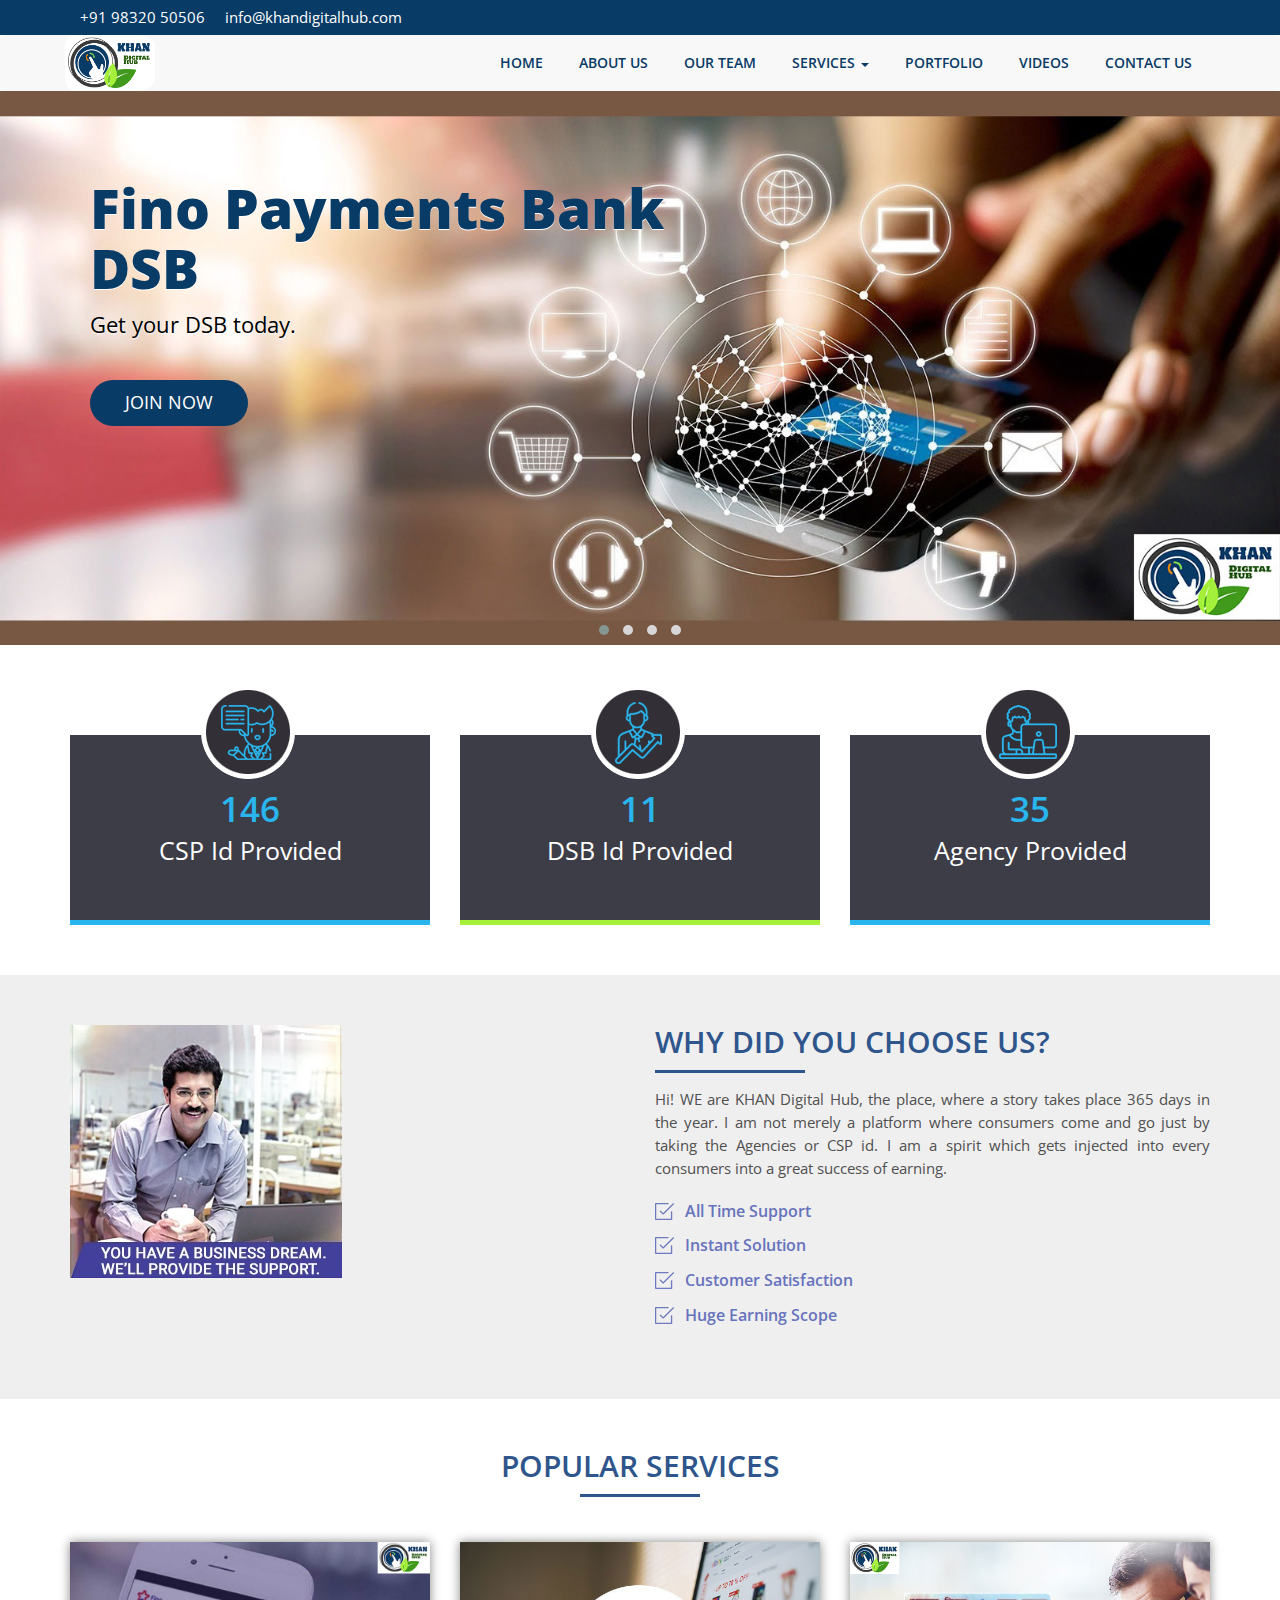
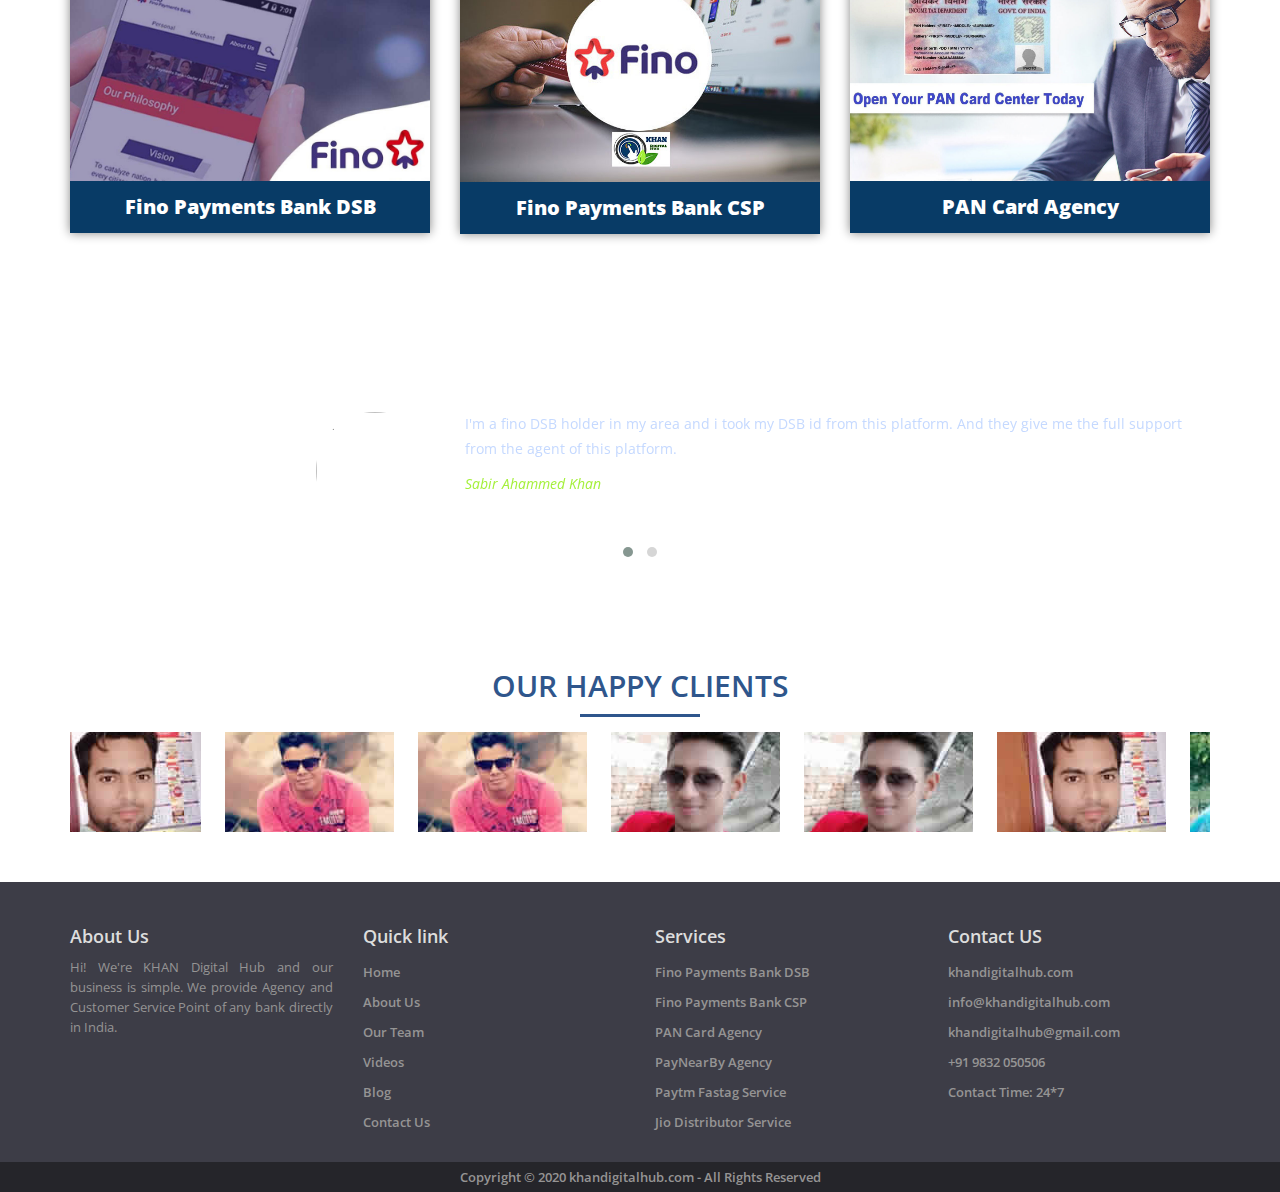
==== commit a22e0606: "Update01" ====
--- a/index.html
+++ b/index.html
@@ -306,7 +306,7 @@
                 <div class="item">
                     <h3>Clients Feedback</h3>
                     <div class="col-lg-4">
-                        <img class="student" src="img/my.jpeg">
+                        <img class="student" src="img/my.jpg">
                     </div>
                     <div class="col-lg-8">
                         <p>I'm a fino DSB holder in my area and i took my DSB id from this platform. And they give me the full support from the agent of this platform.</p>
@@ -460,4 +460,4 @@
         });
     </script>
 </body>
-</html>         +</html>         
--- a/css/style.css
+++ b/css/style.css
@@ -7,41 +7,40 @@
 
 .clr30{ clear:both; height:30px;}
 
-.header_top{ background:#26561D; padding:7px; color:#fff;}
+.header_top{ background:#083b66; padding:7px; color:#fff;}
 .header_top ul{ margin:0; padding:0;}
 .header_top ul li{ float:left; padding:0 10px; color:#fff; font-size:15px;}
 .header_top ul li a{ color:#fff;}
-.header_top ul li a:hover{ color:#79C653;}
+.header_top ul li a:hover{ color:#a4f03a;}
 
-.navbar{ margin-bottom:0; min-height:70px;}
-.navbar-brand{ padding:5px; height:auto;}
-.navbar-brand{ padding:0; margin:7px 0 0 0px !important;}
-.navbar-brand img{ width:90px !important; height:55px; border-radius:20% !important;}
-.navbar-nav{ margin-top:5px;}
-.navbar-nav li{ padding:20px 0 10px 20px; font-size:14px;}
-.navbar-nav li a{ padding:0; color:#2F568C !important; text-transform:uppercase; font-weight:600;}
-.navbar-nav li a:hover{ color:#4B9D34 !important;}
+.navbar{ margin-bottom:0;}
+.navbar-nav li{ font-size:14px;}
+.navbar-nav li a{ padding:18px; color:#083b66 !important; text-transform:uppercase; font-weight:600;}
+.navbar-nav li a:hover{ background:#a4f03a !important; padding:18px;}
+.navbar-brand{ height:auto; padding:0;}
+.navbar-brand img{ width:100px !important; height:56px; border-radius:20% !important; padding-left:10px !important;}
+.navbar-default{ border:none;}
+.dropdown-menu { border-radius:0; padding:0;} 
 
 .slider_top{ position:relative; margin-bottom:30px;}
 .slider_top .owl-dots{ z-index:9999; position:absolute; width:100%; bottom:0px;}
 .slide_con{ position:absolute; z-index:9999; color:#ffff; left:7%; top:12%; width:45%;}
-.slide_con h1{ color:#2F568C; font-size:55px; font-weight:800; text-shadow:#fff 0px 1px 0px;}
+.slide_con h1{ color:#083b66; font-size:55px; font-weight:800; text-shadow:#fff 0px 1px 0px;}
 .slide_con p{ color:#000; font-size:22px; width:100%; text-shadow:#fff 0px 1px 2px;}
-.slide_btn{ background:#327897; color:#fff; padding:10px 35px; text-transform:uppercase; font-size:18px; margin-top:30px; float:left; border-radius:25px;}
-.slide_btn:hover{ background:#26561D; color:#fff; text-decoration:none;}
+.slide_btn{ background:#083b66; color:#fff; padding:10px 35px; text-transform:uppercase; font-size:18px; margin-top:30px; float:left; border-radius:25px;}
+.slide_btn:hover{ background:#265d0c; color:#fff; text-decoration:none;}
 
 .overlay{ position:absolute; top:0; bottom:0; left:0; right:0; height:100%; width:100%; opacity:0; transition:0.5s ease; background-color:rgba(50, 48, 54, 0.9); z-index:88; text-align:center;}
 .business_box:hover .overlay{ opacity:1;}
-.box_link{ font-size:18px; text-transform:uppercase; color: #fff; display:block; margin:30% auto; font-weight:600;}
-.box_link:hover{ color:#fff; text-decoration:none;}
+.box_link{ font-size:25px; text-transform:uppercase; color:#fff; display:block; margin:23% auto; font-weight:600;}
+.box_link:hover{ color:#a4f03a; text-decoration:none;}
 
-.business_box_icon{ position:absolute; top:-50px; left:36.5%; z-index: 99;}
-.business_box{ background:#3d3d47; border-bottom:#7381d2 solid 5px; padding:55px 15px 10px 15px; position:relative; margin-top:60px; min-height:190px; text-align:center; position:relative;}
-.business_box p{ font-size:14px; color:#fff; line-height:24px;}
-.business_box h2{ color:#29b5ee; font-weight:600; font-size:25px; margin:0 0 10px 0;}
-.business_box2 h2,.business_box3 h2{ color:#29b5ee; font-weight:600; font-size:25px; margin:0 0 10px 0;}
-.business_box2{ border-bottom:#f7bd04 solid 5px;}
-.business_box3{ border-bottom:#29b5ee solid 5px;}
+.business_box_icon{ position:absolute; top:-50px; left:36.5%; z-index:99;}
+.business_box{ background:#3d3d47; padding:55px 15px 10px 15px; position:relative; margin-top:60px; min-height:190px; text-align:center; position:relative;}
+.business_box p{ font-size:25px; color:#fff; line-height:24px;}
+.business_box1 h2,.business_box2 h2,.business_box3 h2{ color:#29b5ee; font-weight:600; font-size:35px; margin:0 0 10px 0;}
+.business_box1,.business_box3{ border-bottom:#29b5ee solid 5px;}
+.business_box2{ border-bottom:#a4f03a solid 5px;}
 
 .successful_student_part{ background:#efefef; padding:50px 0; margin:50px 0 50px 0;}
 .successful_student_part h2{ color:#2F568C; font-size:30px; margin:0px 0 30px 0; font-weight:600; position:relative; text-transform:uppercase;}
@@ -50,12 +49,12 @@
 .successful_student_part .owl-nav button{ margin:0 15px !important; width:60px; padding:10px !important; background:#0e335d !important; color:#fff !important;}
 
 .hover_box{ box-shadow:rgb(134, 134, 133) 0 0 10px;}
-.hover_box .con h3{ font-size:20px; font-weight:800; color:#fff; background:#26561D; margin:0; padding:15px; text-align:center;}
+.hover_box .con h3{ font-size:20px; font-weight:800; color:#fff; background:#083b66; margin:0; padding:15px; text-align:center;}
 
 .testimonials{ background:url(../img/testimonials_bg.jpg) fixed no-repeat; background-size:cover; padding:50px 0; color:rgb(197, 217, 255); line-height:25px;}
 .testimonials h3{ text-transform:uppercase; color:#fff; font-size:25px; font-weight:600; position:relative; margin:0 0 50px 0; text-align:center;}
 .testimonials h3::after{ position:absolute; width:140px; height:3px; background:#fff; content:""; bottom:-15px; left:50%; margin-left:-70px;}
-.testimonials em{ color:#f3c901;}
+.testimonials em{ color:#a4f03a;}
 .testimonials .student{ width:120px !important; height:120px !important; border-radius:50%; margin:0 auto; object-fit:cover; border:#fff solid 1px; float:right;}
 
 .body_con{ padding-bottom:40px;}
@@ -75,7 +74,7 @@
 footer p{ color:#959494; line-height:30px; font-size:13px; line-height:20px;}
 footer ul li{ color:#959494; line-height:30px; font-size:13px; font-weight:600;} 
 footer ul li a{ color:#959494; line-height:30px;}
-footer ul li a:hover{ color:#79C653; text-decoration:none;}
+footer ul li a:hover{ color:#a4f03a; text-decoration:none;}
 
 ul.socal_link li{ float:left; margin:10px 10px 0 0;}
 ul.socal_link li a{ font-size:22px !important;}
@@ -93,69 +92,93 @@
 .services_box{ margin-bottom:50px;}
 
 .inner_banner{ width:100%; height:250px; background:url(../img/testimonials_bg.jpg) center center no-repeat; background-size:cover; margin-bottom:50px;}
-.inner_banner h2{ color:#fff; text-align:center; font-weight: 300; font-size: 40px; margin-top:70px; text-transform:uppercase;}
-.inner_banner h2 strong{ color:#79C653; font-size:60px; font-weight:800; display:block;}
+.inner_banner h2{ color:#fff; text-align:center; font-weight:300; font-size:40px; margin-top:70px; text-transform:uppercase;}
+.inner_banner h2 strong{ color:#a4f03a; font-size:60px; font-weight:800; display:block;}
 .inner_row{ padding-bottom:50px;}
 .inner_row p{ color:#505050; font-size:16px; line-height:28px;}
-.inner_row h2{ color:#505050; font-size:35px; line-height:25px; margin-bottom:25px; color:#6773bc; margin-top:0;}
+.inner_row h2{ font-size:30px; line-height:25px; margin-bottom:25px; color:#6773bc; margin-top:0;}
 
-.odd_row{ background:#efefef; padding:50px 0; margin-bottom: 50px;}
-.course_box{ box-shadow:rgb(151, 151, 149) 0 0 8px; padding: 30px; margin: 15px 0; min-height: 320px;}
+.odd_row{ background:#efefef; padding:50px 0; margin-bottom:50px;}
+.course_box{ box-shadow:rgb(151, 151, 149) 0 0 8px; padding:30px; margin:15px 0; min-height:320px;}
 .course_box h2{ font-size:20px; font-weight:800;}
 .course_box h3{ font-size:16px; color:#1faae6;}
-.dropdown .dropdown-menu li{ padding:5px 15px}
+
 .video_box{ margin-bottom:25px;}
+
 .modal-header{ background:#26561D; color:#fff;}
+.modal-header .close{ color:#fff !important; margin-top:0 !important;}
 #contact-form input{ border-radius:0;}
 #contact-form textarea{ border-radius:0; resize:none;}
 
 .box{ text-align:center; overflow:hidden; position:relative;}
 .box img{ width:100%; height:auto; transform:scale(1); transition:all 0.3s ease 0s;}
 .box:hover img{ transform:scale(1.5); opacity:0.5;}
-.box:before{ content:""; width:100%; height:100%; background:#6773bc; opacity:0.5; position:absolute; top: 100%;   left: 0;  z-index: 1; transition: all 0.35s ease-in 0.3s;}
+.box:before{ content:""; width:100%; height:100%; background:#6773bc; opacity:0.5; position:absolute; top:100%; left:0; z-index:1; transition:all 0.35s ease-in 0.3s;}
 .box:hover:before{ top:0; transition:all 0.35s ease-out 0s;}
-.box:after{ content:""; position:absolute; bottom:100%; left:50%; border-width: 200px 200px 0 200px; border-style: solid;  border-color: #13191b transparent transparent transparent; opacity: 0.9;  transform: translateX(-50%); transition: all 0.35s ease-out 0s;}
+.box:after{ content:""; position:absolute; bottom:100%; left:50%; border-width:200px 200px 0 200px; border-style:solid; border-color:#13191b transparent transparent transparent; opacity:0.9; transform:translateX(-50%); transition:all 0.35s ease-out 0s;}
 .box:hover:after{ bottom: 25%; transition:all 0.35s ease-in 0.2s;}
 .box .box-content{ width: 100%; height:100%; position:absolute; top:0; left:0; z-index:1;}
-.box .title{ display:inline-block; width:100%;padding:0 30px; margin:0; font-weight:600; position: absolute;   top: 20%;  left: 0;  opacity: 0; transition: all 0.35s ease 0.5s; color: #fff;}
+.box .title{ display:inline-block; width:100%;padding:0 30px; margin:0; font-weight:600; position:absolute; top:20%; left:0; opacity:0; transition:all 0.35s ease 0.5s; color:#3af03a;}
 .box:hover .title{ transform:translate(0, -50%);}
 .box .icon{ width:100%; padding:0; margin:0; list-style:none; position:absolute; bottom:5px; left: 0;  opacity: 0; transition: all 0.35s ease 0.5s;}
 .box .icon li{ display:inline-block;}
 .box:hover .title,.box:hover .post,.box:hover .icon{ opacity:1;}
-.box .icon{ padding:0; margin:0; list-style:none; position:absolute; bottom: 110px;left: 50%; transform:translateX(-50%);transition: all 0.5s ease 0s;}
+.box .icon{ padding:0; margin:0; list-style:none; position:absolute; bottom: 110px; left: 50%; transform:translateX(-50%);transition: all 0.5s ease 0s;}
 .box .icon li{ display:inline-block; margin:0 5px; opacity:0; transition:all 400ms cubic-bezier(1.000, -0.360, 0.570, -0.150);}
-.box .icon li a{ color:#fff; font-size:30px;}
-.box .icon li:first-child{ transform:translateX(-120px); }
+.box .icon li a{ color:#fff; font-size:30px; cursor:pointer;}
+.box .icon li a:hover{ color:#3af03a;}
+.box .icon li:first-child{ transform:translateX(-120px);}
 .box .icon li:last-child{ transform:translateX(120px);}
-.box:hover .icon li{ opacity: 1; transform:translateX(0);}
-.business_box_icon{ -webkit-transition:width 0.5s, height 0.5s, -webkit-transform 0.5s;/* Safari */transition: width 0.5s, height 0.5s, transform 0.5s;}
-.business_box:hover .business_box_icon{ -webkit-transform:rotate(360deg);/* Safari */transform: rotate(360deg);}
+.box:hover .icon li{ opacity:1; transform:translateX(0);}
+.business_box_icon{ -webkit-transition:width 0.5s, height 0.5s, -webkit-transform 0.5s;/* Safari */transition:width 0.5s, height 0.5s, transform 0.5s;}
+.business_box:hover .business_box_icon{ -webkit-transform:rotate(360deg);/* Safari */transform:rotate(360deg);}
 .course_box h4{ color:#1faae6; font-weight:600; font-size:18px; margin-top:20px;}
 .wbe_d_l{ list-style:square inside;}
-.wbe_d_l li{ float:left; margin-right:30px; line-height:30px; font-weight:600; font-size: 16px; }
+.wbe_d_l li{ float:left; margin-right:30px; line-height:30px; font-weight:600; font-size: 16px;}
 
-@media only screen and (max-width:700px){
-	.navbar-collapse{ background:#fec115;}
-	.navbar-nav li{ padding-top:5px; border-bottom:#fbe6a9 solid 1px;}
-	.navbar-toggle{ background:#fec115; margin-top:10px;}
+.demo{ background:#e5e5e5;}
+.our-team{ border:2px solid #083b66; border-radius:10px; text-align:center; margin:10px 10px 30px 10px; z-index: 1; position: relative;}
+.our-team:before,
+.our-team:after{ content:""; width:100%; height:104%; background:#083b66; position:absolute; top:50%; left:0; z-index:-1; transform:translateY(-50%) scaleX(0.3); transition:all 0.3s ease 0s;}
+.our-team:after{ width:106%; left:50%; transform:translate(-50%, -50%) scaleY(0.25);}
+.our-team:hover:before{ transform: translateY(-50%) scaleX(0.7); }
+.our-team:hover:after{ transform: translate(-50%, -50%) scaleY(0.7); }
+.our-team img{ width:100%; height:auto; border-radius:10px; transition:all 0.3s ease 0s;}
+.our-team .team-content{ width:93%; padding:25px 0 10px; background:#083b66; position:absolute; bottom:50px; left:50%; opacity:0; -webkit-clip-path:polygon(0% 15%, 15% 15%, 15% 0%, 85% 0%, 85% 15%, 100% 15%, 100% 85%, 85% 85%, 85% 100%, 15% 100%, 15% 85%, 0% 85%); clip-path:polygon(0% 15%, 15% 15%, 15% 0%, 85% 0%, 85% 15%, 100% 15%, 100% 85%, 85% 85%, 85% 100%, 15% 100%, 15% 85%, 0% 85%); transform:translateX(-50%); transition:all 0.3s cubic-bezier(0.5, 0.2,0.1,0.9);}
+.our-team:hover .team-content{ bottom:10px; opacity:1;}
+.our-team .title{ font-size:25px; font-weight:600; color:#a4f03a; letter-spacing:1px; text-transform:capitalize; margin:0;}
+.our-team .post{ display:block; font-size:16px; color:#a4f03a; text-transform:uppercase; margin-bottom:10px;}
+.our-team .social{ padding:0; margin:0; list-style:none;}
+.our-team .social li{ display:inline-block; margin:0 5px;}
+.our-team .social li a{ display:block; width:35px; height:35px; line-height:35px; border-radius:50%; background:#fff; font-size:20px; color:#083b66; transition:all 0.3s ease 0s;}
+.our-team .social li a:hover{ background:linear-gradient(to bottom,#083b66, #a4f03a); box-shadow:0 0 0 5px rgba(255,255,255,0.3); color:#fff;}
+
+@media only screen and (max-width:767px){
+	.navbar-collapse{ background:#a4f03a;}
+	.navbar-nav{ margin-top:0; margin-bottom:0;}
+	.navbar-nav li{ padding-top:0px; border-bottom:#fff solid 1px;}
+	.navbar-nav li a{ padding:10px;}
+	.navbar-nav li a:hover{ padding:10px; background:#083b66 !important; color:#fff !important;}
+	.navbar-toggle{ background:#a4f03a; margin-top:11px;}
 	.navbar-toggle span{ background:#000 !important;}
 	.header_top ul{ float:left !important;}
 	.header_top ul li{ padding-left:0; width:100%;}
 	.web{ display:none;}
 	.students_list li{ width:50%;}
-	.navbar-nav{ margin-top:0; margin-bottom:0;}
 	.successful_student_part img{ width:100%;}
-	.navbar-brand img{ width:230px; margin-left:10px;}
-	.slide_con{ left:5%; width:70%; top:0; text-align:left;}
-	.slide_con h1 { font-size:30px;}
+	.slide_con{ left:5%; width:80%; top:0; text-align:left;}
+	.slide_con h1{ font-size:35px;}
 	.slide_con .slide_btn{ display:none;}
 	.hover_box{ margin-bottom:30px;}
+	.our-team{ margin-bottom: 30px;}
 	.successful_student_part h2{ text-transform:none; font-size:25px; margin-top:15px;}
 	.testimonials .student{ float:none;}
 	.testimonials{ text-align:center;}
+	.inner_banner{ margin-bottom:20px;}
 	.inner_banner h2{ font-size:35px;}
-	.inner_banner h2 strong{ font-size:45px;}
-	.dropdown .dropdown-menu li{ padding:5px 0px;}
-	.nav .open .dropdown-menu>li>a{ padding:5px 15px 5px 12px;}
-        footer ul{ width:100%; display:block;}
+	.inner_banner h2 strong{ font-size:53px;}
+	.inner_row h2{ padding-top:20px;}
+	.dropdown .dropdown-menu li{ padding:0px 0px;}
+	.navbar-nav .open .dropdown-menu>li>a{ padding:10px 25px 10px 25px;}
+    footer ul{ width:100%; display:block;}
 }
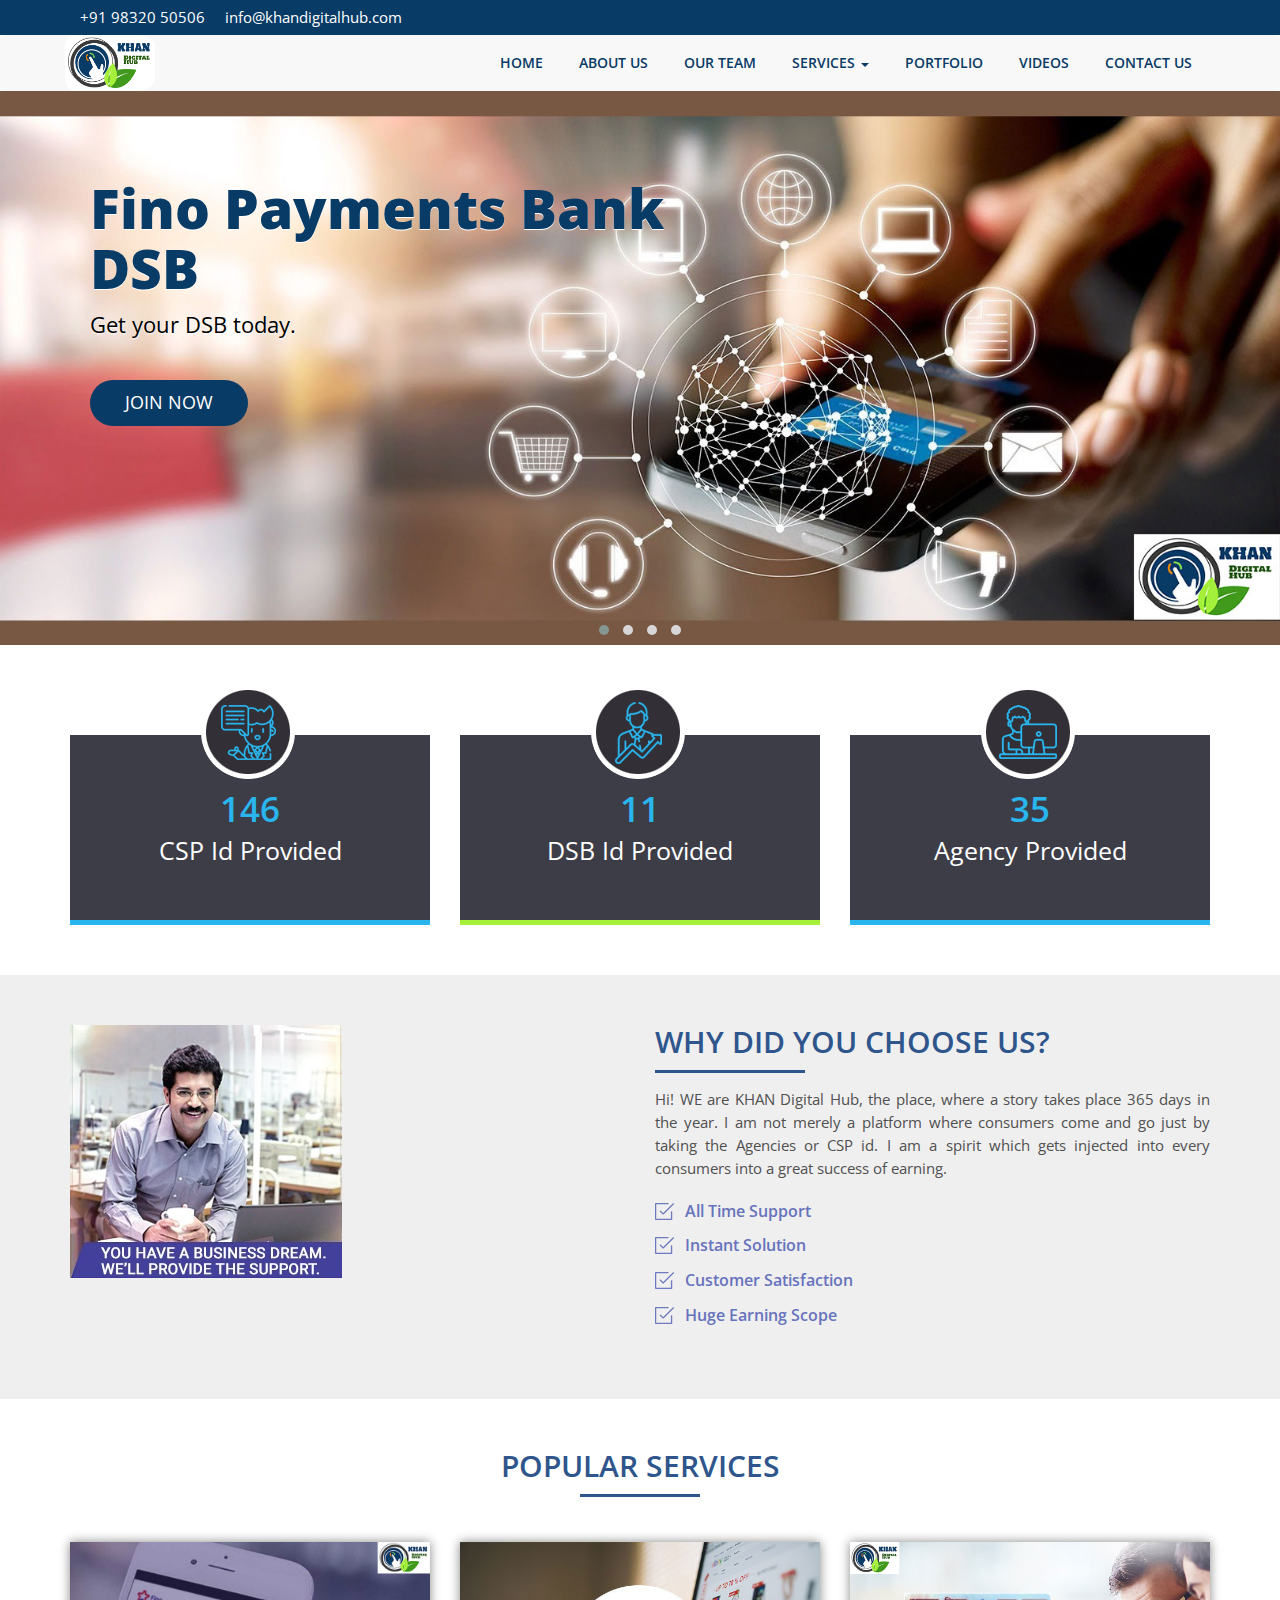
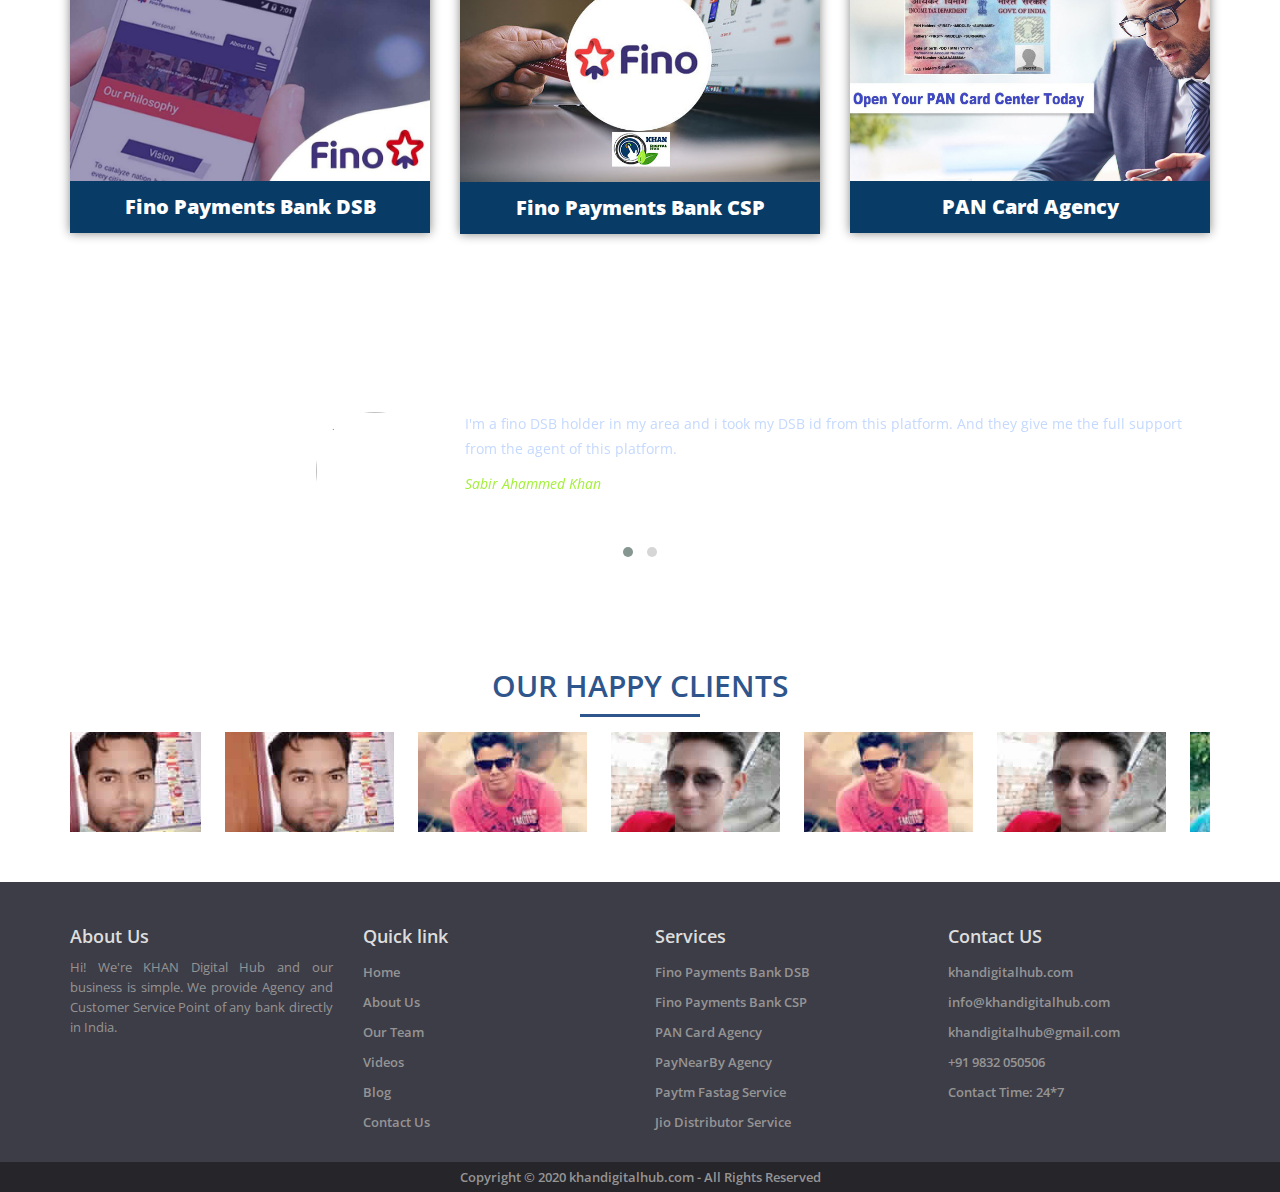
==== commit 0a604ef0: "Update01" ====
--- a/index.html
+++ b/index.html
@@ -65,7 +65,7 @@
                 <!-----Collect the nav links, forms, and other content for toggling----->
                 <div class="collapse navbar-collapse" id="bs-example-navbar-collapse-1">
                     <ul class="nav navbar-nav navbar-right">          
-                        <li><a href="index.html">Home</a></li>
+                        <li><a class="active" href="index.html">Home</a></li>
                         <li><a href="about.html">About Us</a></li>
                         <li><a href="team.html">Our Team</a></li>
                         <li class="dropdown"><a class="dropdown-toggle" data-toggle="dropdown" href="#">Services  <b class="caret"></b></a>
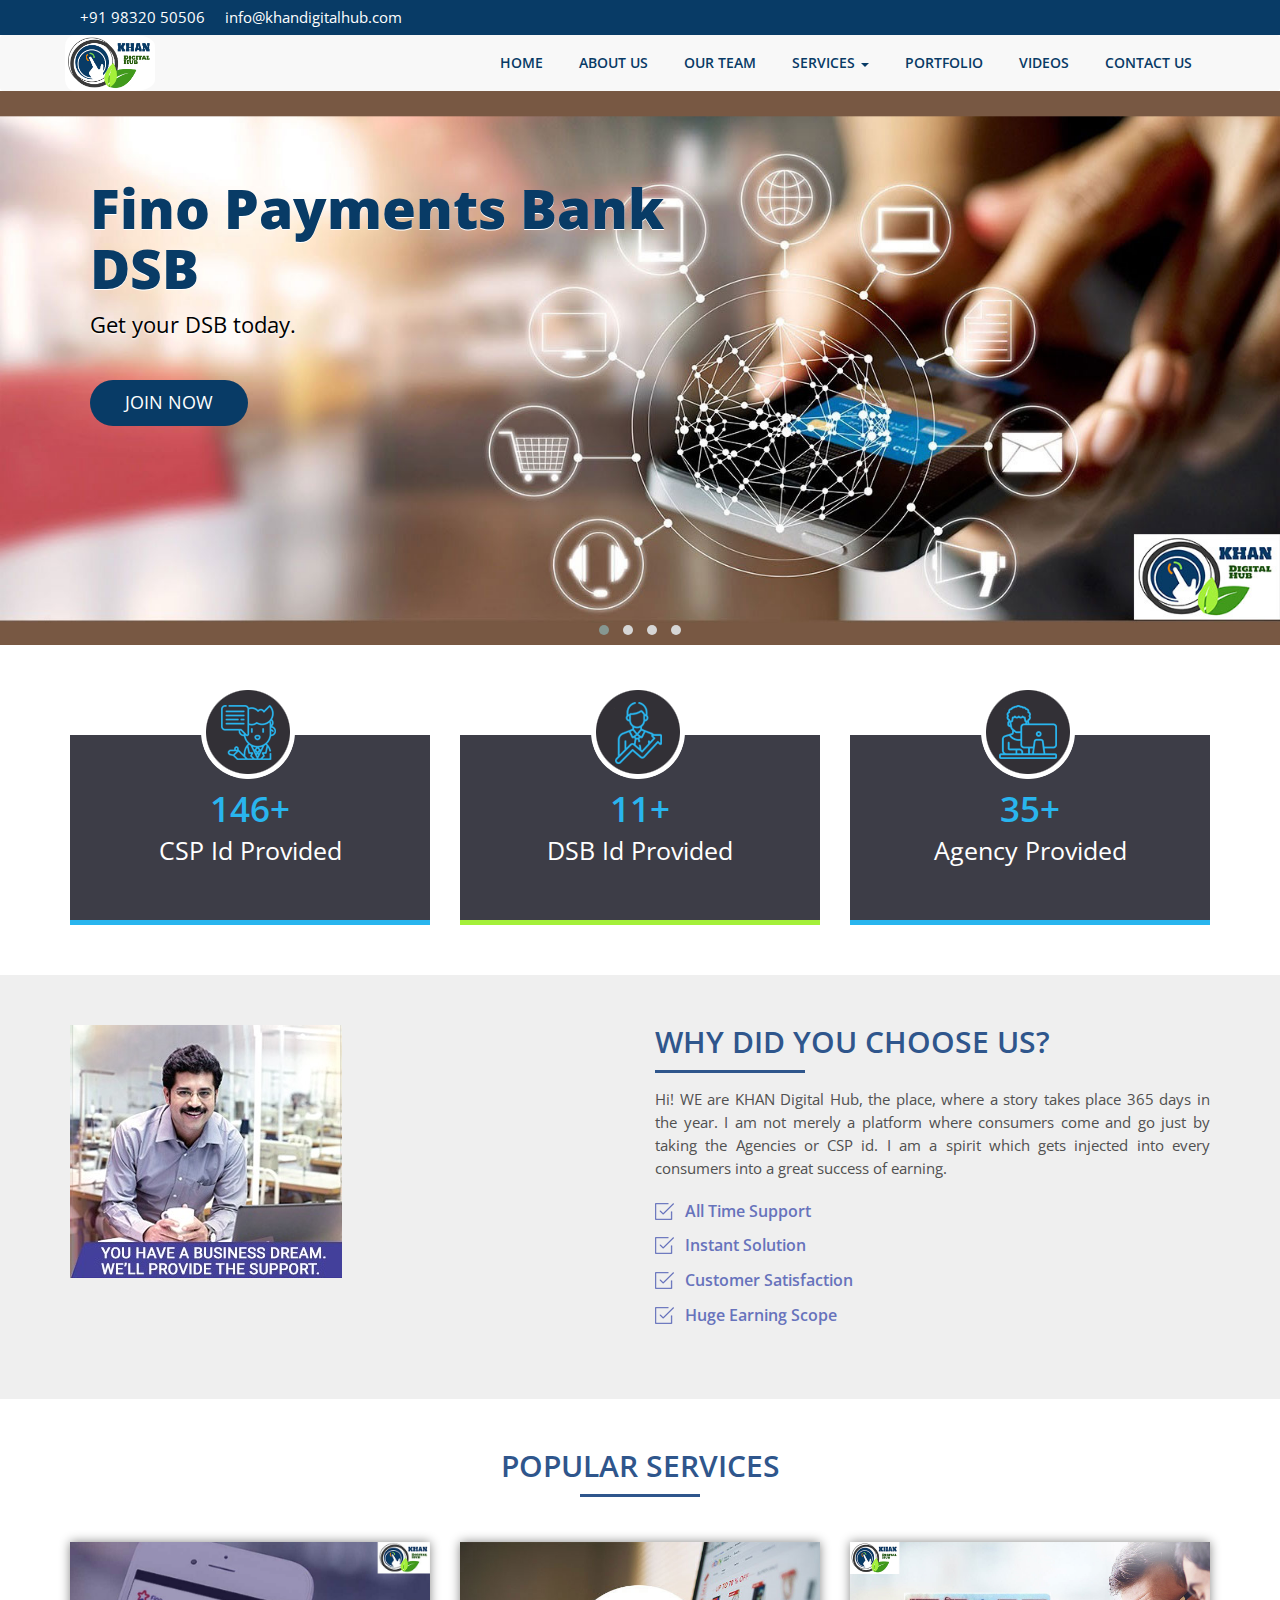
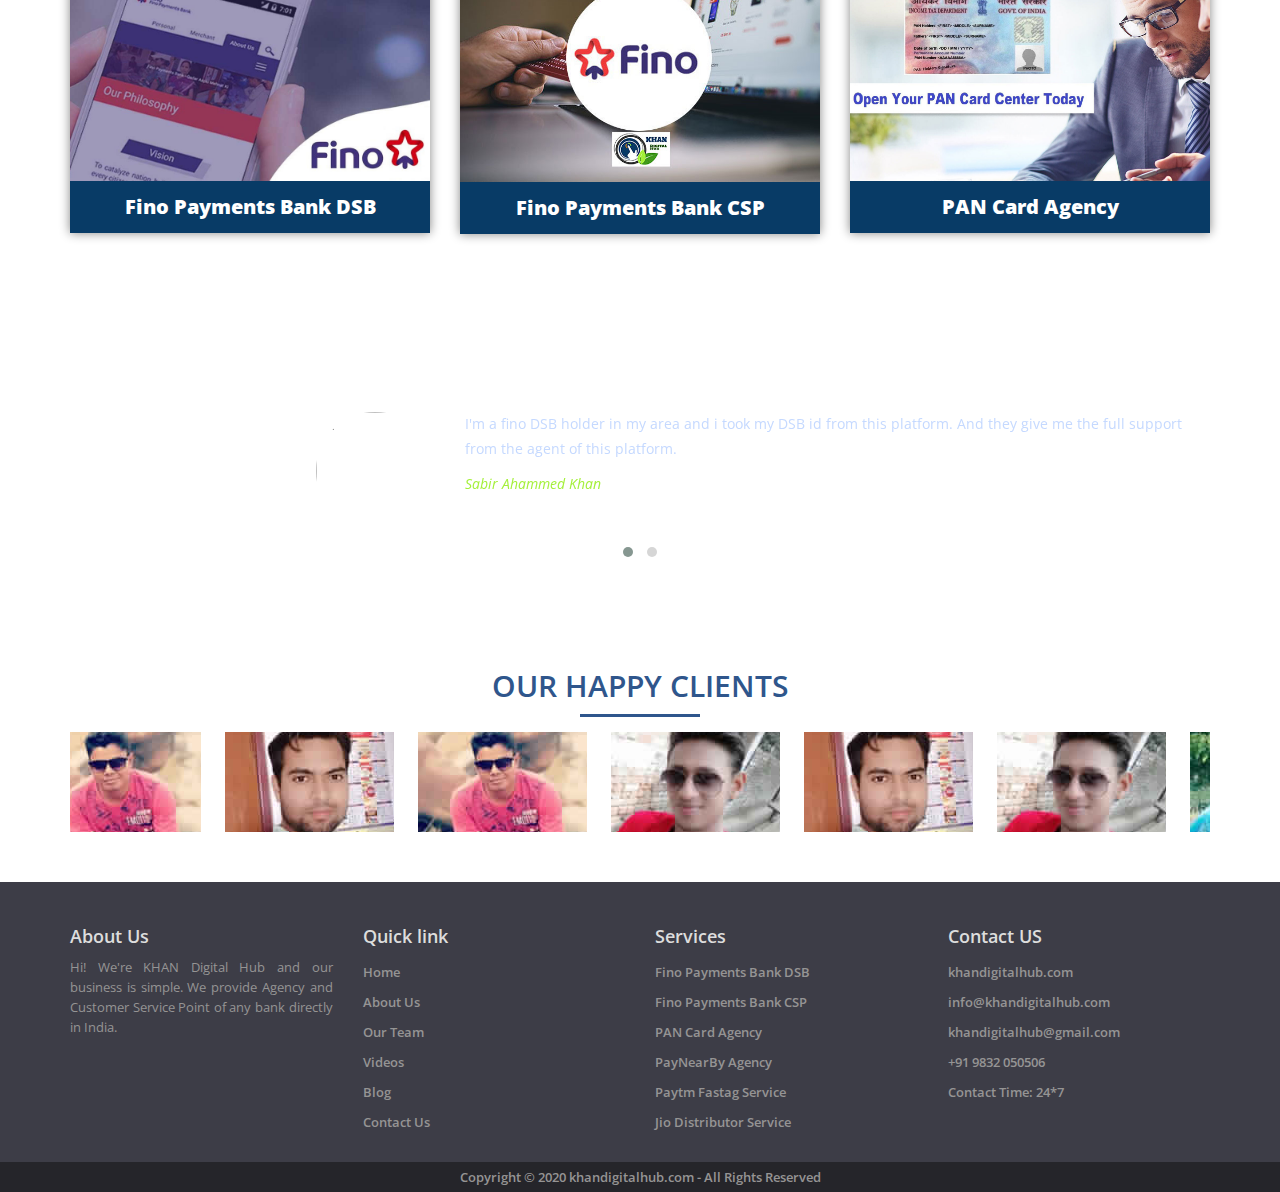
==== commit 1c3ed498: "Update02" ====
--- a/index.html
+++ b/index.html
@@ -184,7 +184,7 @@
             <div class="col-lg-4">
                 <div class="business_box business_box1">
                     <img class="business_box_icon" src="img/moctest_icon2.png">
-                    <h2>146</h2>
+                    <h2>146+</h2>
                     <p>CSP Id Provided</p>
                     <div class="overlay">
                         <a href="#" class="box_link">View List</a>
@@ -194,7 +194,7 @@
             <div class="col-lg-4">
                 <div class="business_box business_box2">
                     <img class="business_box_icon" src="img/about_icon02.png">
-                    <h2>11</h2>
+                    <h2>11+</h2>
                     <p>DSB Id Provided</p>
                     <div class="overlay">
                         <a href="#" class="box_link">View List</a>
@@ -204,7 +204,7 @@
             <div class="col-lg-4">
                 <div class="business_box business_box3">
                     <img class="business_box_icon" src="img/about_icon22.png">
-                    <h2>35</h2>
+                    <h2>35+</h2>
                     <p>Agency Provided</p>
                     <div class="overlay">
                         <a href="#" class="box_link">View List</a>
--- a/css/style.css
+++ b/css/style.css
@@ -17,6 +17,7 @@
 .navbar-nav li{ font-size:14px;}
 .navbar-nav li a{ padding:18px; color:#083b66 !important; text-transform:uppercase; font-weight:600;}
 .navbar-nav li a:hover{ background:#a4f03a !important; padding:18px;}
+.navbar-nav li a .active{ background:#083b66; padding:18px; color:#fff;}
 .navbar-brand{ height:auto; padding:0;}
 .navbar-brand img{ width:100px !important; height:56px; border-radius:20% !important; padding-left:10px !important;}
 .navbar-default{ border:none;}
@@ -139,7 +140,7 @@
 .demo{ background:#e5e5e5;}
 .our-team{ border:2px solid #083b66; border-radius:10px; text-align:center; margin:10px 10px 30px 10px; z-index: 1; position: relative;}
 .our-team:before,
-.our-team:after{ content:""; width:100%; height:104%; background:#083b66; position:absolute; top:50%; left:0; z-index:-1; transform:translateY(-50%) scaleX(0.3); transition:all 0.3s ease 0s;}
+.our-team:after{ content:""; width:100%; height:106%; background:#083b66; position:absolute; top:50%; left:0; z-index:-1; transform:translateY(-50%) scaleX(0.3); transition:all 0.3s ease 0s;}
 .our-team:after{ width:106%; left:50%; transform:translate(-50%, -50%) scaleY(0.25);}
 .our-team:hover:before{ transform: translateY(-50%) scaleX(0.7); }
 .our-team:hover:after{ transform: translate(-50%, -50%) scaleY(0.7); }
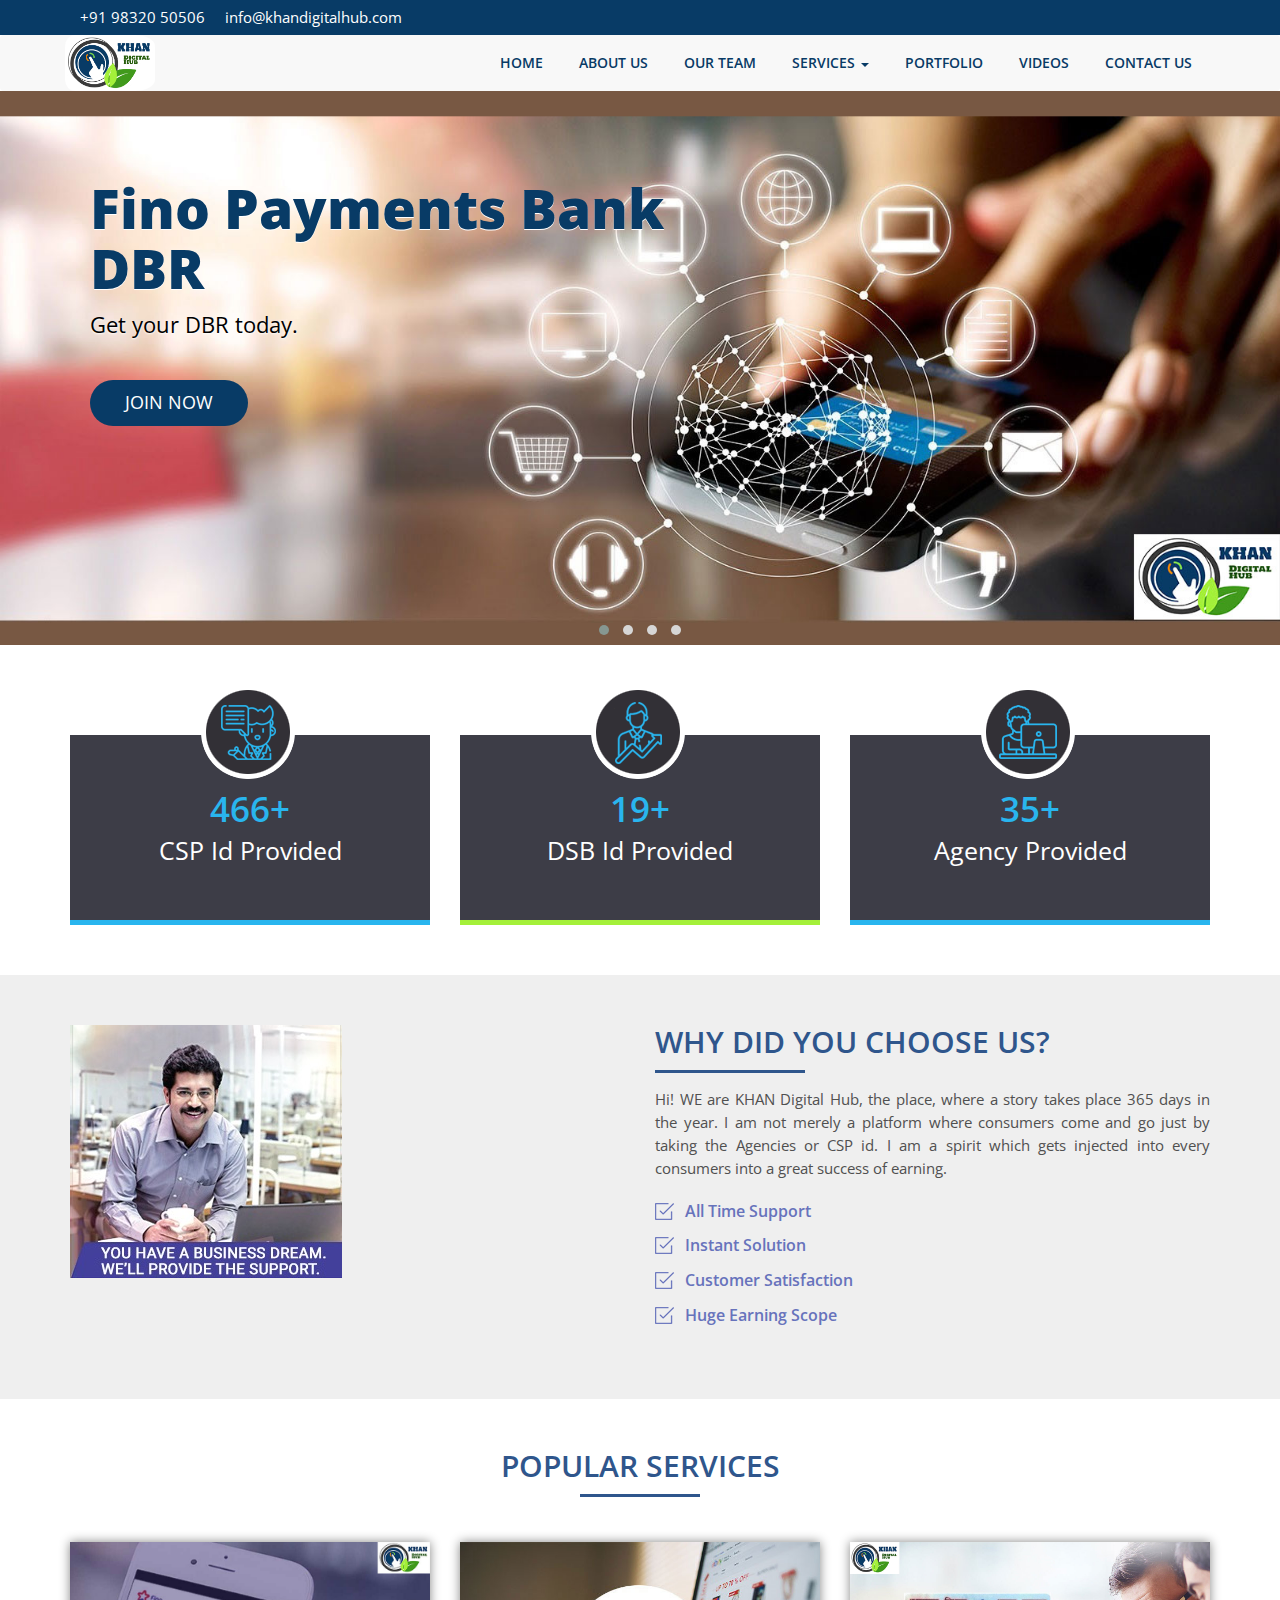
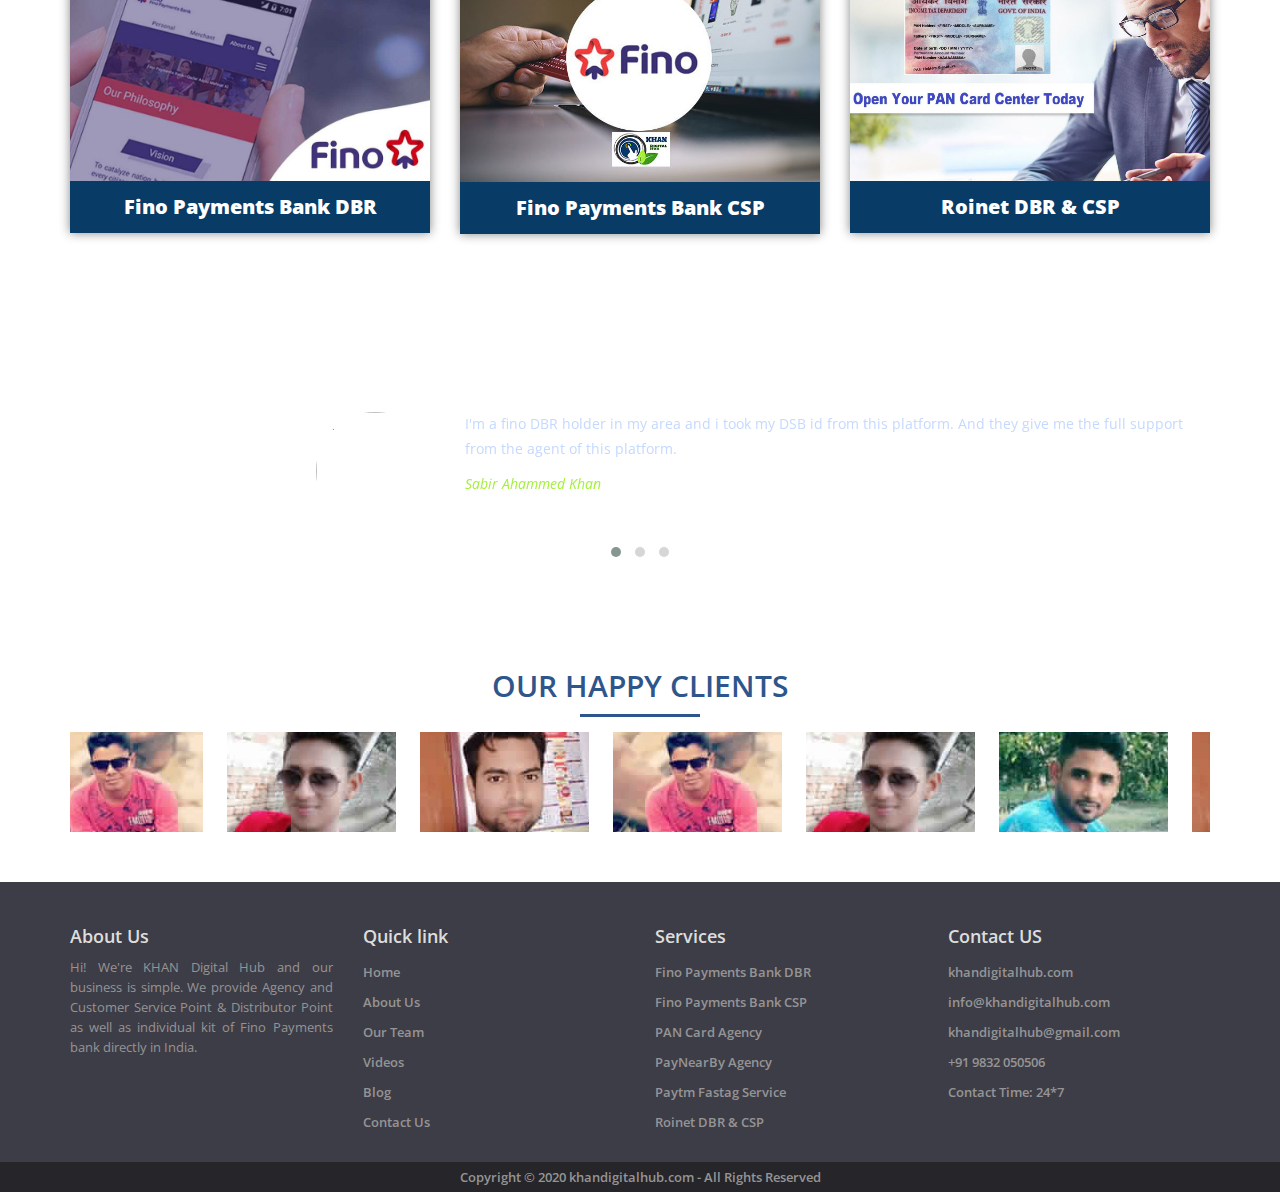
==== commit 03d93905: "Add one more testimonial feedback." ====
--- a/index.html
+++ b/index.html
@@ -5,7 +5,7 @@
     <meta http-equiv="X-UA-Compatible" content="IE=edge">
     <meta name="viewport" content="width=device-width, initial-scale=1, user-scalable=no">
     <!-----The above 3 meta tags *must* come first in the head; any other head content must come *after* these tags----->
-
+    
     <title>khandigitalhub</title>
 
     <link rel="icon" href="img/fav.png" type="image/png" sizes="16x16">
@@ -19,11 +19,13 @@
 
     <script type="text/javascript" src="js/crawler.js"></script>
 
-    <link href="css/style.css" rel="stylesheet">
+    <link href="css/style.css" rel="stylesheet" type="text/css">
 
     <script src="js/jquery.min.js"></script>
     <script src="js/bootstrap.min.js"></script>
     <script src="js/owl.carousel.min.js"></script>
+
+    <script data-ad-client="ca-pub-4677208263596279" async src="https://pagead2.googlesyndication.com/pagead/js/adsbygoogle.js"></script>
 
     <!-----HTML5 shim and Respond.js for IE8 support of HTML5 elements and media queries----->
     <!-----WARNING: Respond.js doesn't work if you view the page via file://----->
@@ -70,12 +72,12 @@
                         <li><a href="team.html">Our Team</a></li>
                         <li class="dropdown"><a class="dropdown-toggle" data-toggle="dropdown" href="#">Services  <b class="caret"></b></a>
                             <ul class="dropdown-menu">
-                                <li><a href="fino-dsb.html">Fino Payments Bank DSB</a></li>
+                                <li><a href="fino-dsb.html">Fino Payments Bank DBR</a></li>
                                 <li><a href="fino-csp.html">Fino Payments Bank CSP</a></li>
                                 <li><a href="pan-card.html">PAN Card Agency</a></li>
                                 <li><a href="pay-near-by.html">PayNearBy Agency</a></li>
                                 <li><a href="paytm-fastag.html">Paytm Fastag Service</a></li>
-                                <li><a href="jio-dsb.html">Jio Distributor Service</a></li>
+                                <li><a href="jio-dsb.html">Roinet DBR & CSP</a></li>
                             </ul>
                         </li>
                         <li><a href="portfolio.html">Portfolio</a></li>
@@ -93,8 +95,8 @@
             <div class="item">
                 <img src="img/slide_1.jpg">
                 <div class="slide_con">
-                    <h1>Fino Payments Bank DSB</h1>
-                    <p>Get your DSB today.</p>
+                    <h1>Fino Payments Bank DBR</h1>
+                    <p>Get your DBR today.</p>
                     <a data-toggle="modal" data-target="#myModal" class="slide_btn">Join Now <i class="fas fa-chevron-right"></i></a>
                 </div>
             </div>
@@ -184,7 +186,7 @@
             <div class="col-lg-4">
                 <div class="business_box business_box1">
                     <img class="business_box_icon" src="img/moctest_icon2.png">
-                    <h2>146+</h2>
+                    <h2>466+</h2>
                     <p>CSP Id Provided</p>
                     <div class="overlay">
                         <a href="#" class="box_link">View List</a>
@@ -194,7 +196,7 @@
             <div class="col-lg-4">
                 <div class="business_box business_box2">
                     <img class="business_box_icon" src="img/about_icon02.png">
-                    <h2>11+</h2>
+                    <h2>19+</h2>
                     <p>DSB Id Provided</p>
                     <div class="overlay">
                         <a href="#" class="box_link">View List</a>
@@ -255,7 +257,7 @@
                             </div>
                         </div>
                         <div class="con">
-                            <h3>Fino Payments Bank DSB</h3>
+                            <h3>Fino Payments Bank DBR</h3>
                         </div>
                     </div>
                 </div>
@@ -291,7 +293,7 @@
                             </div>
                         </div>
                         <div class="con">
-                            <h3>PAN Card Agency</h3>          
+                            <h3>Roinet DBR & CSP</h3>          
                         </div>
                     </div>
                 </div>      
@@ -309,7 +311,7 @@
                         <img class="student" src="img/my.jpg">
                     </div>
                     <div class="col-lg-8">
-                        <p>I'm a fino DSB holder in my area and i took my DSB id from this platform. And they give me the full support from the agent of this platform.</p>
+                        <p>I'm a fino DBR holder in my area and i took my DSB id from this platform. And they give me the full support from the agent of this platform.</p>
                         <em>Sabir Ahammed Khan</em>
                     </div>
                 </div>
@@ -322,7 +324,17 @@
                         <p>This is the best CSP & Agency Providing company in West Bengal. They provide Fino Payments Bank CSP and DSB id here.</p>
                         <em>Md Abdul Aziz Khan</em>
                     </div>
-                </div>    
+                </div>
+                <div class="item">
+                    <h3>Clients Feedback</h3>
+                    <div class="col-lg-4">
+                        <img class="student" src="img/Bittu.jpg">
+                    </div>
+                    <div class="col-lg-8">
+                        <p>I'm a fino DBR holder in my area and i took my DSB id from this platform. And they give me the full support from the agent of this platform.</p>
+                        <em>Sabir Ahammed Khan</em>
+                    </div>
+                </div>
             </div> 
         </div>
     </div>
@@ -349,7 +361,7 @@
             <div class="row">
                 <div class="col-lg-3">
                     <h2>About Us</h2>
-                    <p align="justify">Hi! We're KHAN Digital Hub and our business is simple. We provide Agency and Customer Service Point of any bank directly in India.</p>
+                    <p align="justify">Hi! We're KHAN Digital Hub and our business is simple. We provide Agency and Customer Service Point & Distributor Point as well as individual kit of Fino Payments bank directly in India.</p>
                     <div class="clr30"></div>
                     <ul class="socal_link">
                         <li><a href="https://www.facebook.com/khandigitalhu"><i class="fab fa-facebook-square"></i></a></li>
@@ -373,12 +385,12 @@
                 <div class="col-lg-3">
                     <h2>Services</h2>
                     <ul>    
-                        <li><a href="fino-dsb.html">Fino Payments Bank DSB</a></li>
+                        <li><a href="fino-dsb.html">Fino Payments Bank DBR</a></li>
                         <li><a href="fino-csp.html">Fino Payments Bank CSP</a></li>
                         <li><a href="pan-card.html">PAN Card Agency</a></li>
                         <li><a href="pay-near-by.html">PayNearBy Agency</a></li>
                         <li><a href="paytm-fastag.html">Paytm Fastag Service</a></li>
-                        <li><a href="jio-dsb.html">Jio Distributor Service</a></li>
+                        <li><a href="jio-dsb.html">Roinet DBR & CSP</a></li>
                     </ul>
                 </div>
                 <div class="col-lg-3">
--- a/css/style.css
+++ b/css/style.css
@@ -17,7 +17,7 @@
 .navbar-nav li{ font-size:14px;}
 .navbar-nav li a{ padding:18px; color:#083b66 !important; text-transform:uppercase; font-weight:600;}
 .navbar-nav li a:hover{ background:#a4f03a !important; padding:18px;}
-.navbar-nav li a .active{ background:#083b66; padding:18px; color:#fff;}
+.navbar-nav li a .active{ background:#083b66 !important; padding:18px; color:#fff !important;}
 .navbar-brand{ height:auto; padding:0;}
 .navbar-brand img{ width:100px !important; height:56px; border-radius:20% !important; padding-left:10px !important;}
 .navbar-default{ border:none;}
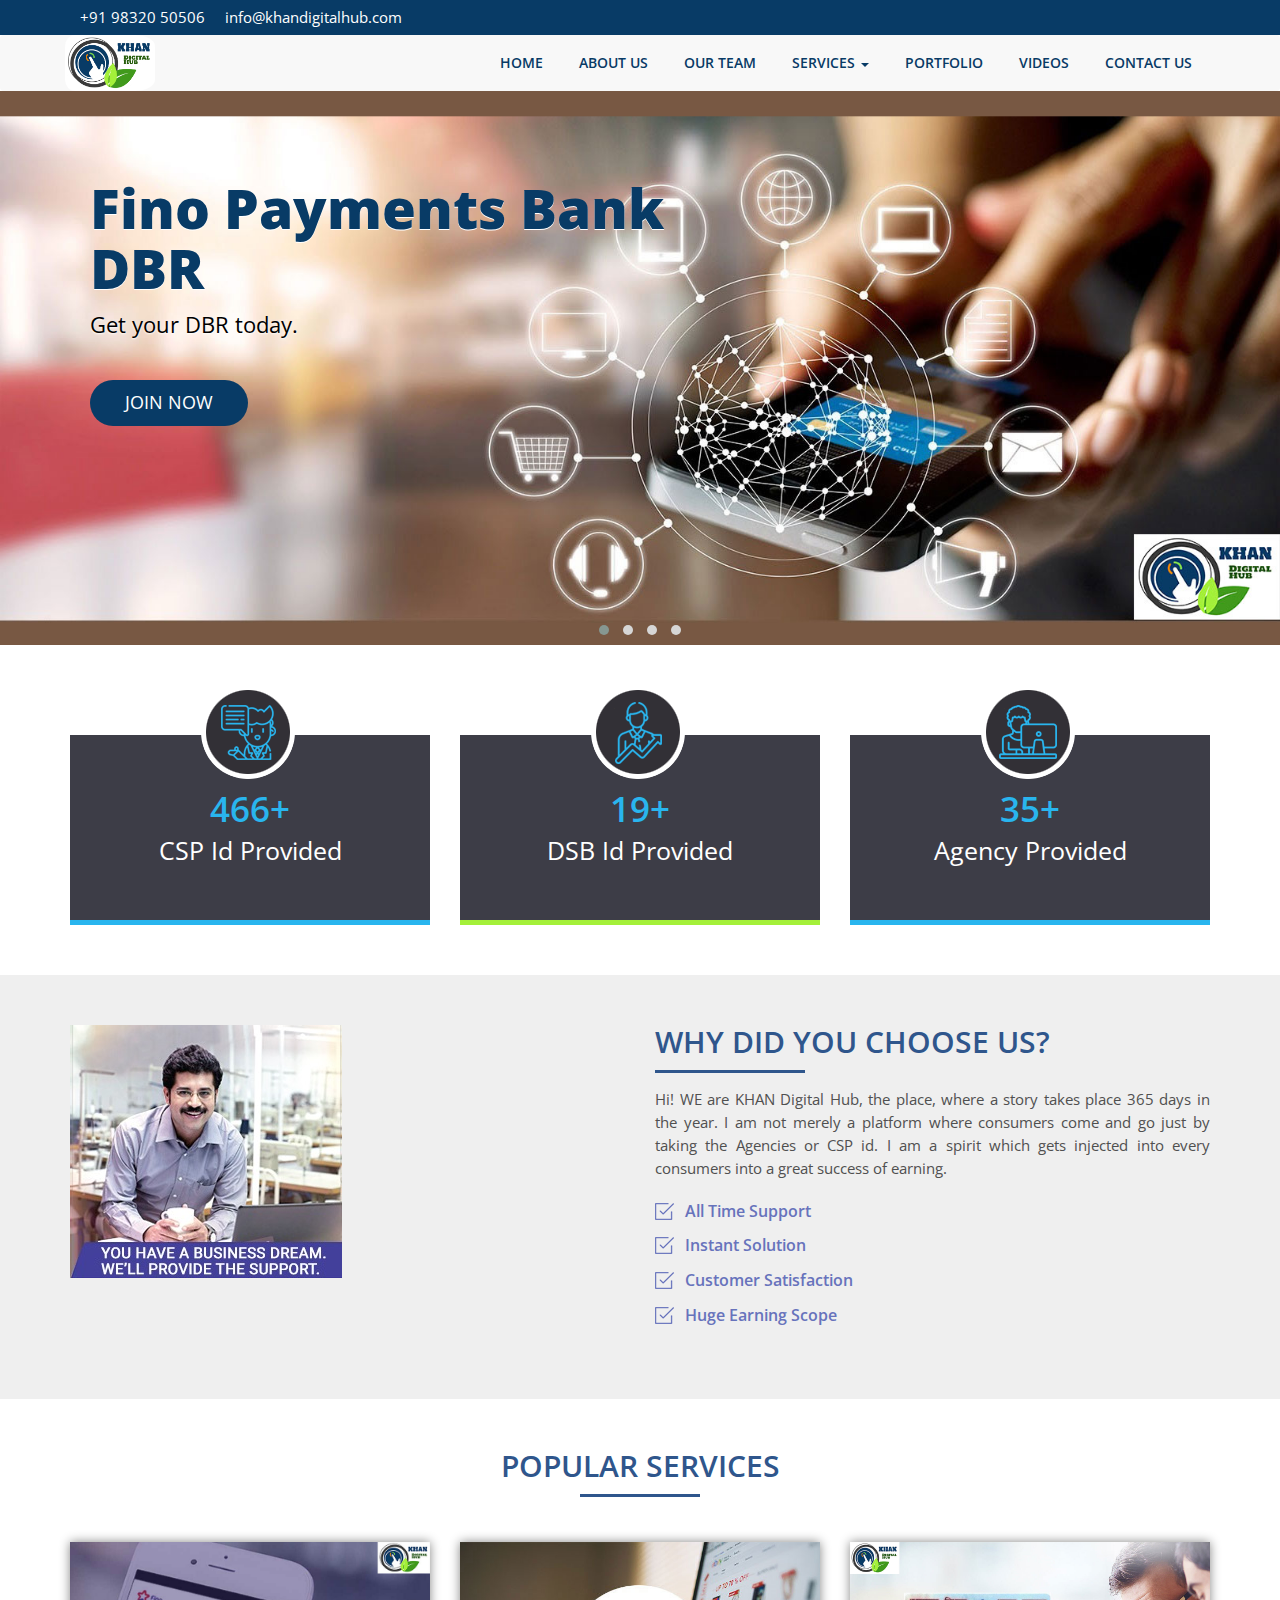
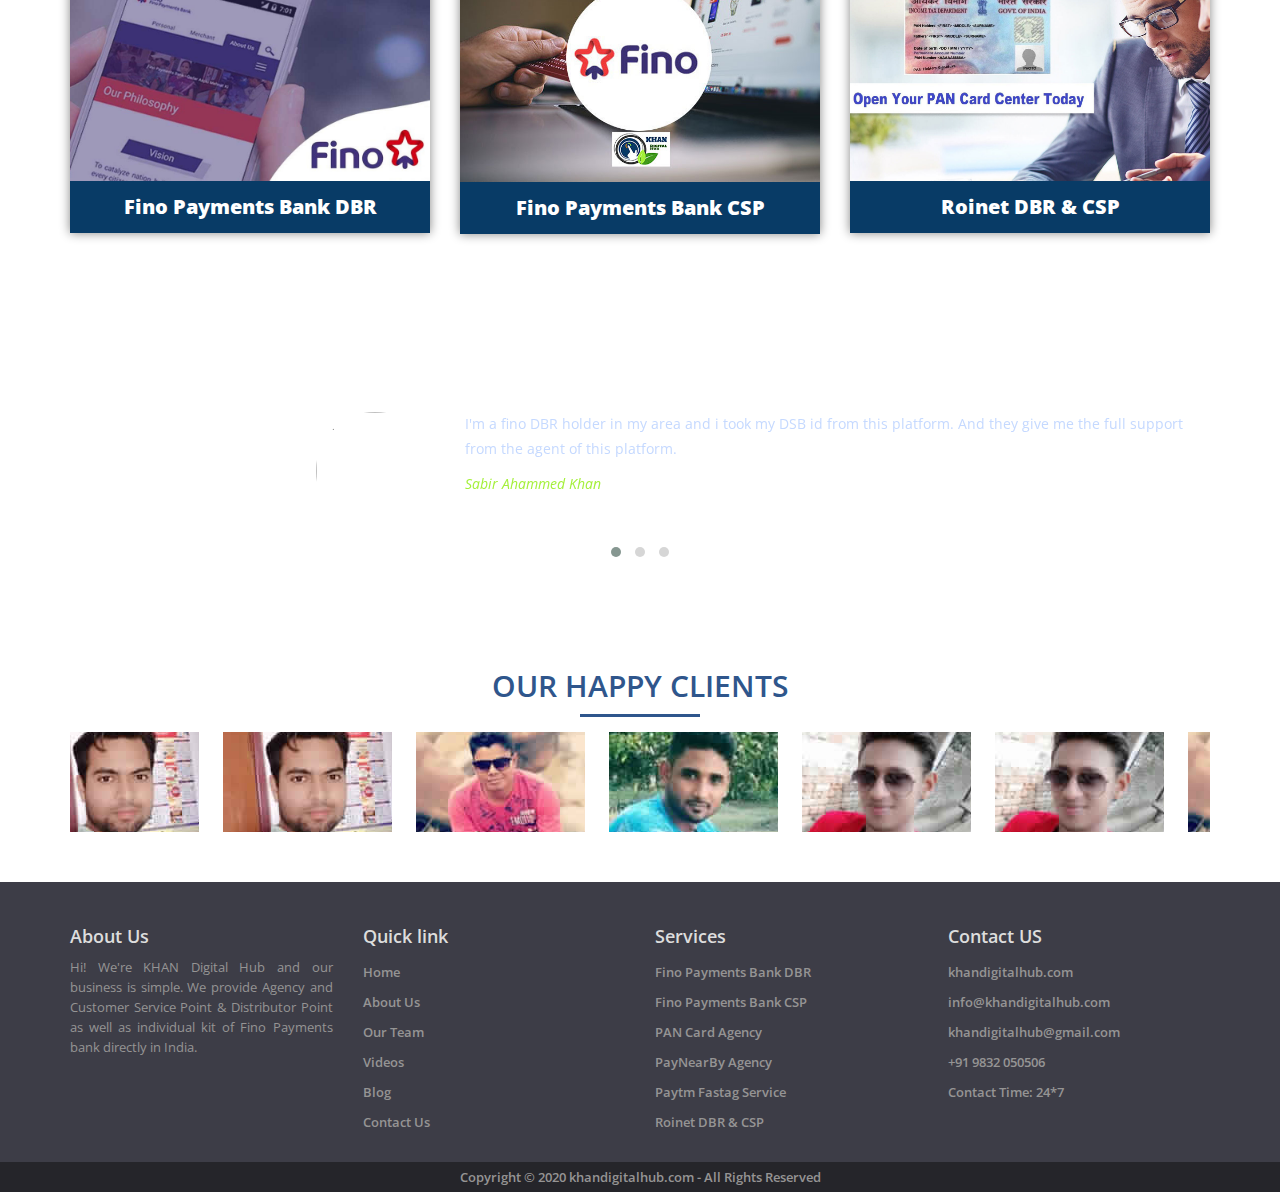
==== commit 381a23ac: "Update name" ====
--- a/index.html
+++ b/index.html
@@ -332,7 +332,7 @@
                     </div>
                     <div class="col-lg-8">
                         <p>I'm a fino DBR holder in my area and i took my DSB id from this platform. And they give me the full support from the agent of this platform.</p>
-                        <em>Sabir Ahammed Khan</em>
+                        <em>Firoj Shah</em>
                     </div>
                 </div>
             </div> 
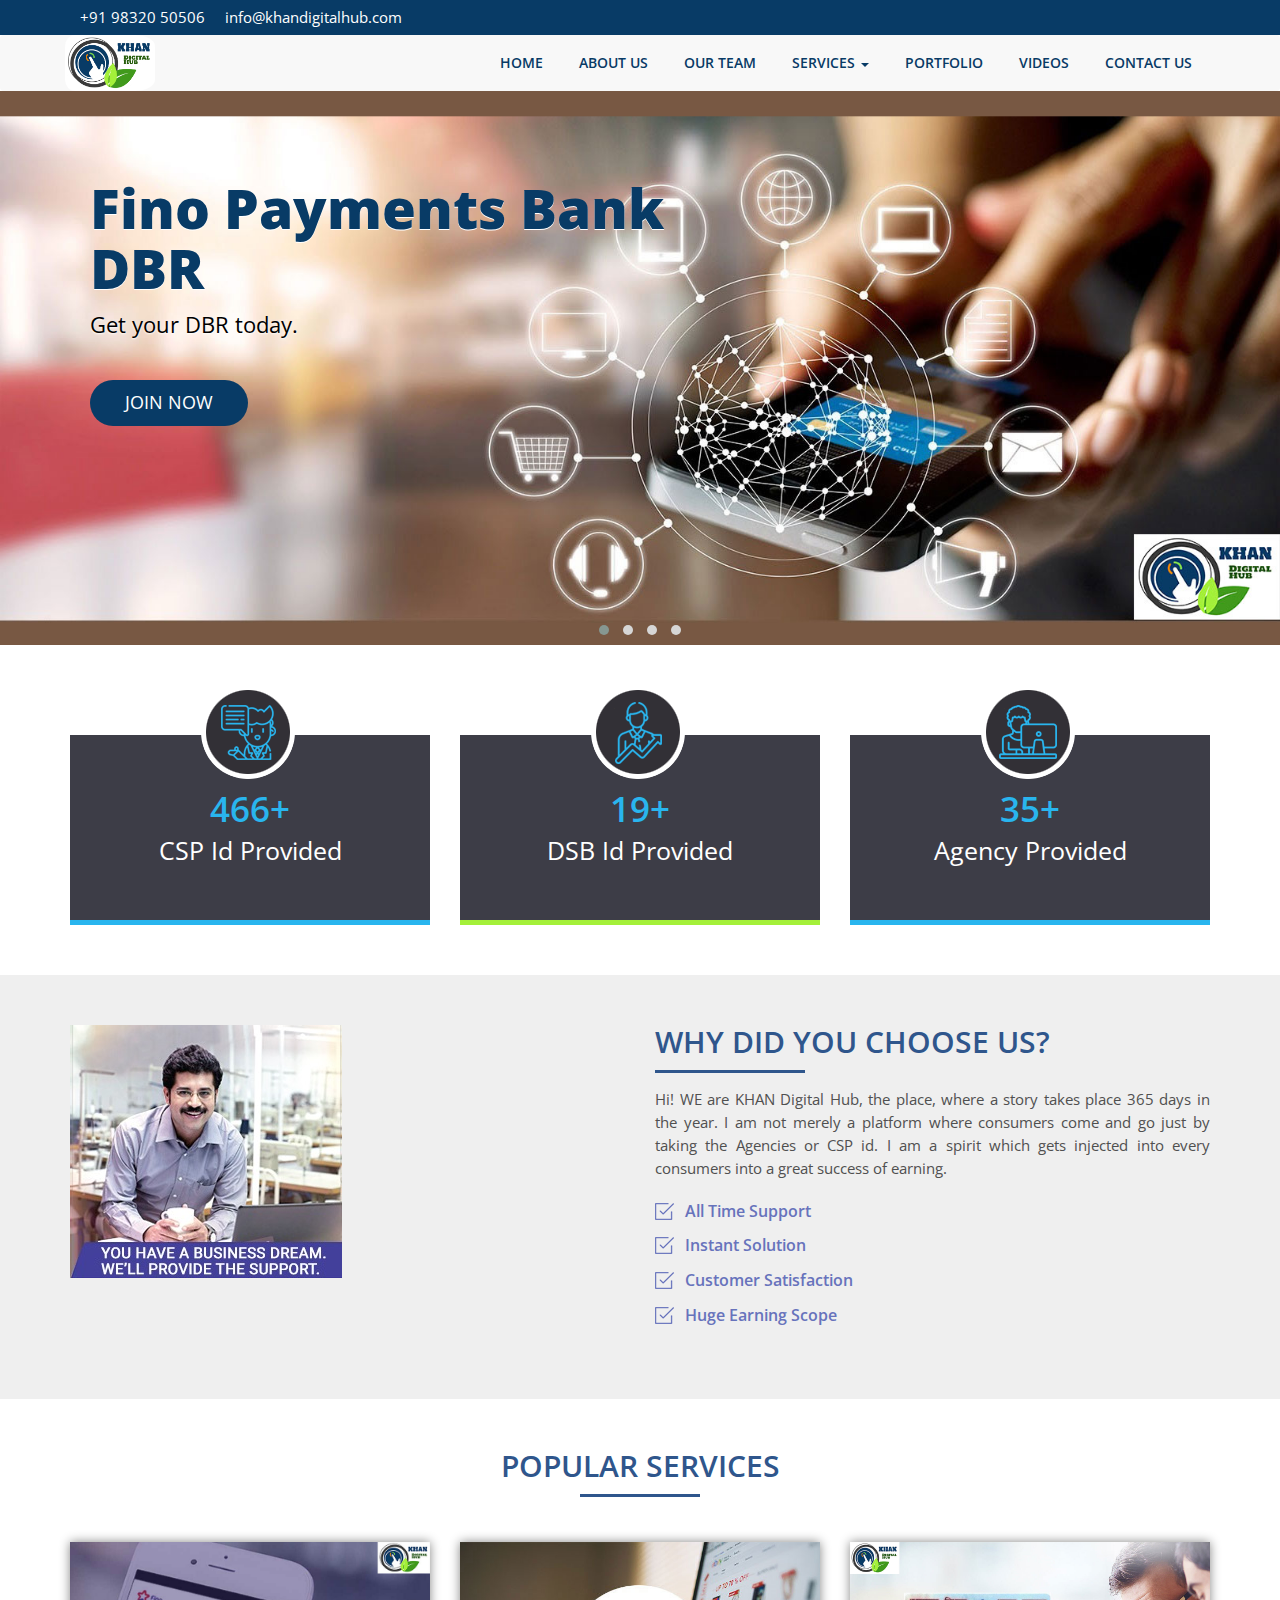
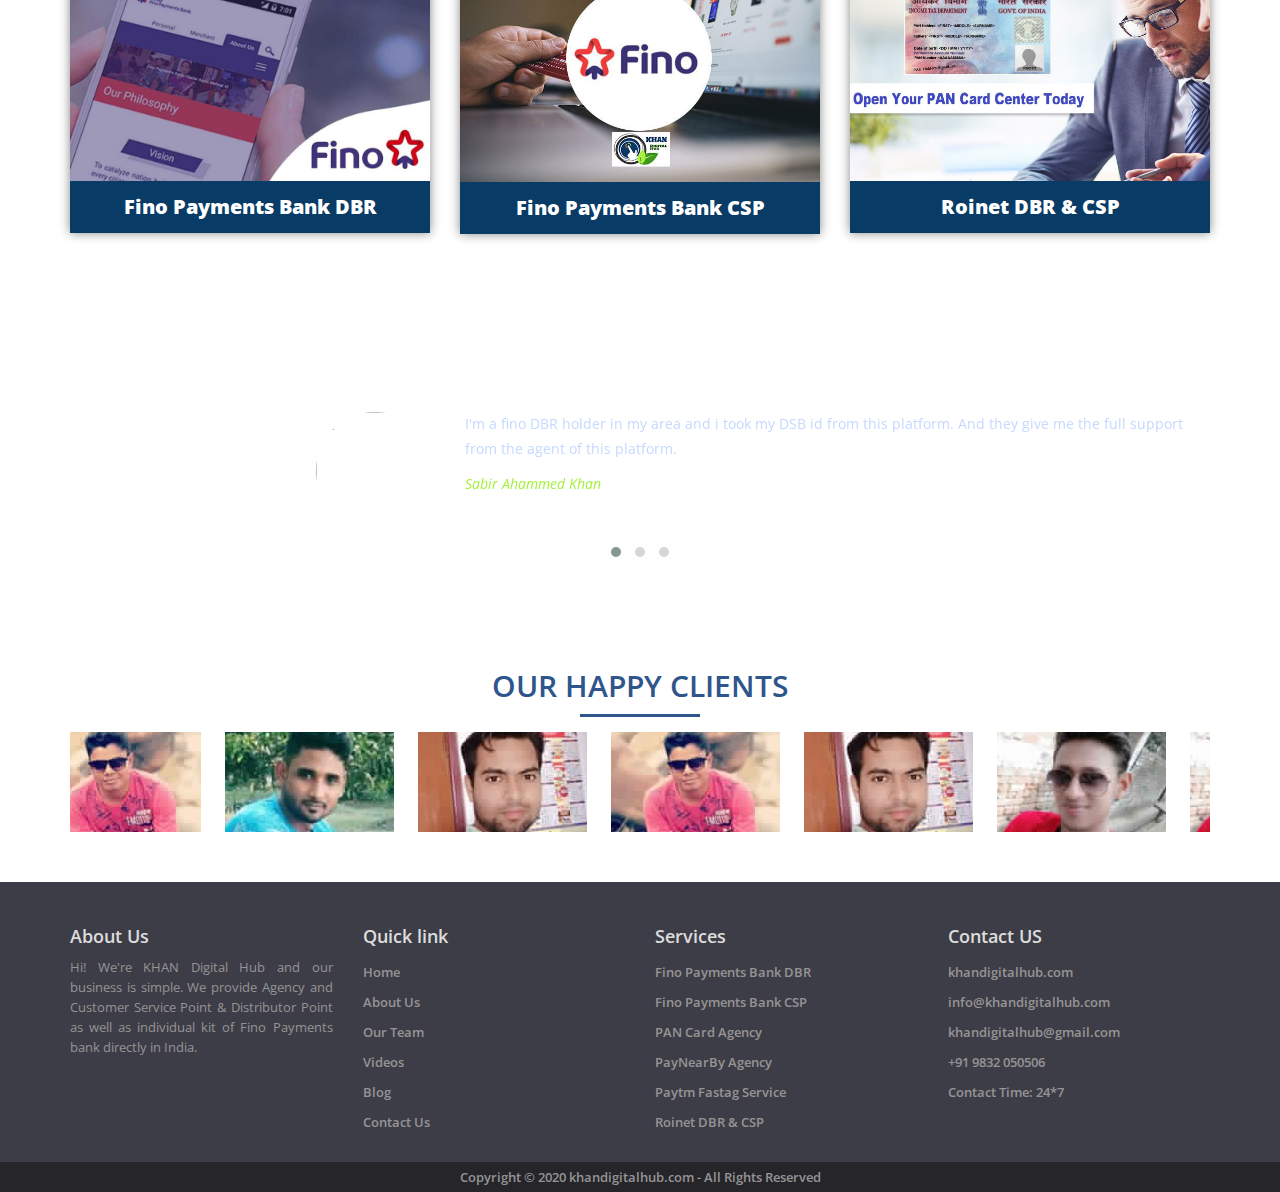
==== commit 75bb7de3: "Pi SDK added" ====
--- a/index.html
+++ b/index.html
@@ -33,6 +33,34 @@
       <script src="https://oss.maxcdn.com/html5shiv/3.7.3/html5shiv.min.js"></script>
       <script src="https://oss.maxcdn.com/respond/1.4.2/respond.min.js"></script>
     <![endif]----->
+
+    <!-----Pi SDK----->
+    <script src="https://sdk.minepi.com/pi-sdk.js"></script>
+    <script> Pi.init({ version: "2.0", sandbox: true }) </script>
+    <!-----Authenticate Pi User----->
+    <script> 
+    // Authenticate the user, and get permission to request payments from them:
+    const scopes = ;
+
+    // Read more about this callback in the SDK reference:
+    function onIncompletePaymentFound(payment) { 
+        paymentId = payment.identifier
+        txid = payment.transaction.txid
+        $.post('/payment/complete',
+                {
+                    paymentId: paymentId,
+                    txid: txid,
+                    debug: 'cancel'
+                }
+            )
+    };
+
+    Pi.authenticate(scopes, onIncompletePaymentFound).then(function(auth) {
+      console.log('woot!');
+    }).catch(function(error) {
+      console.error(error);
+    });
+</script>
 </head>
 
 <body>
